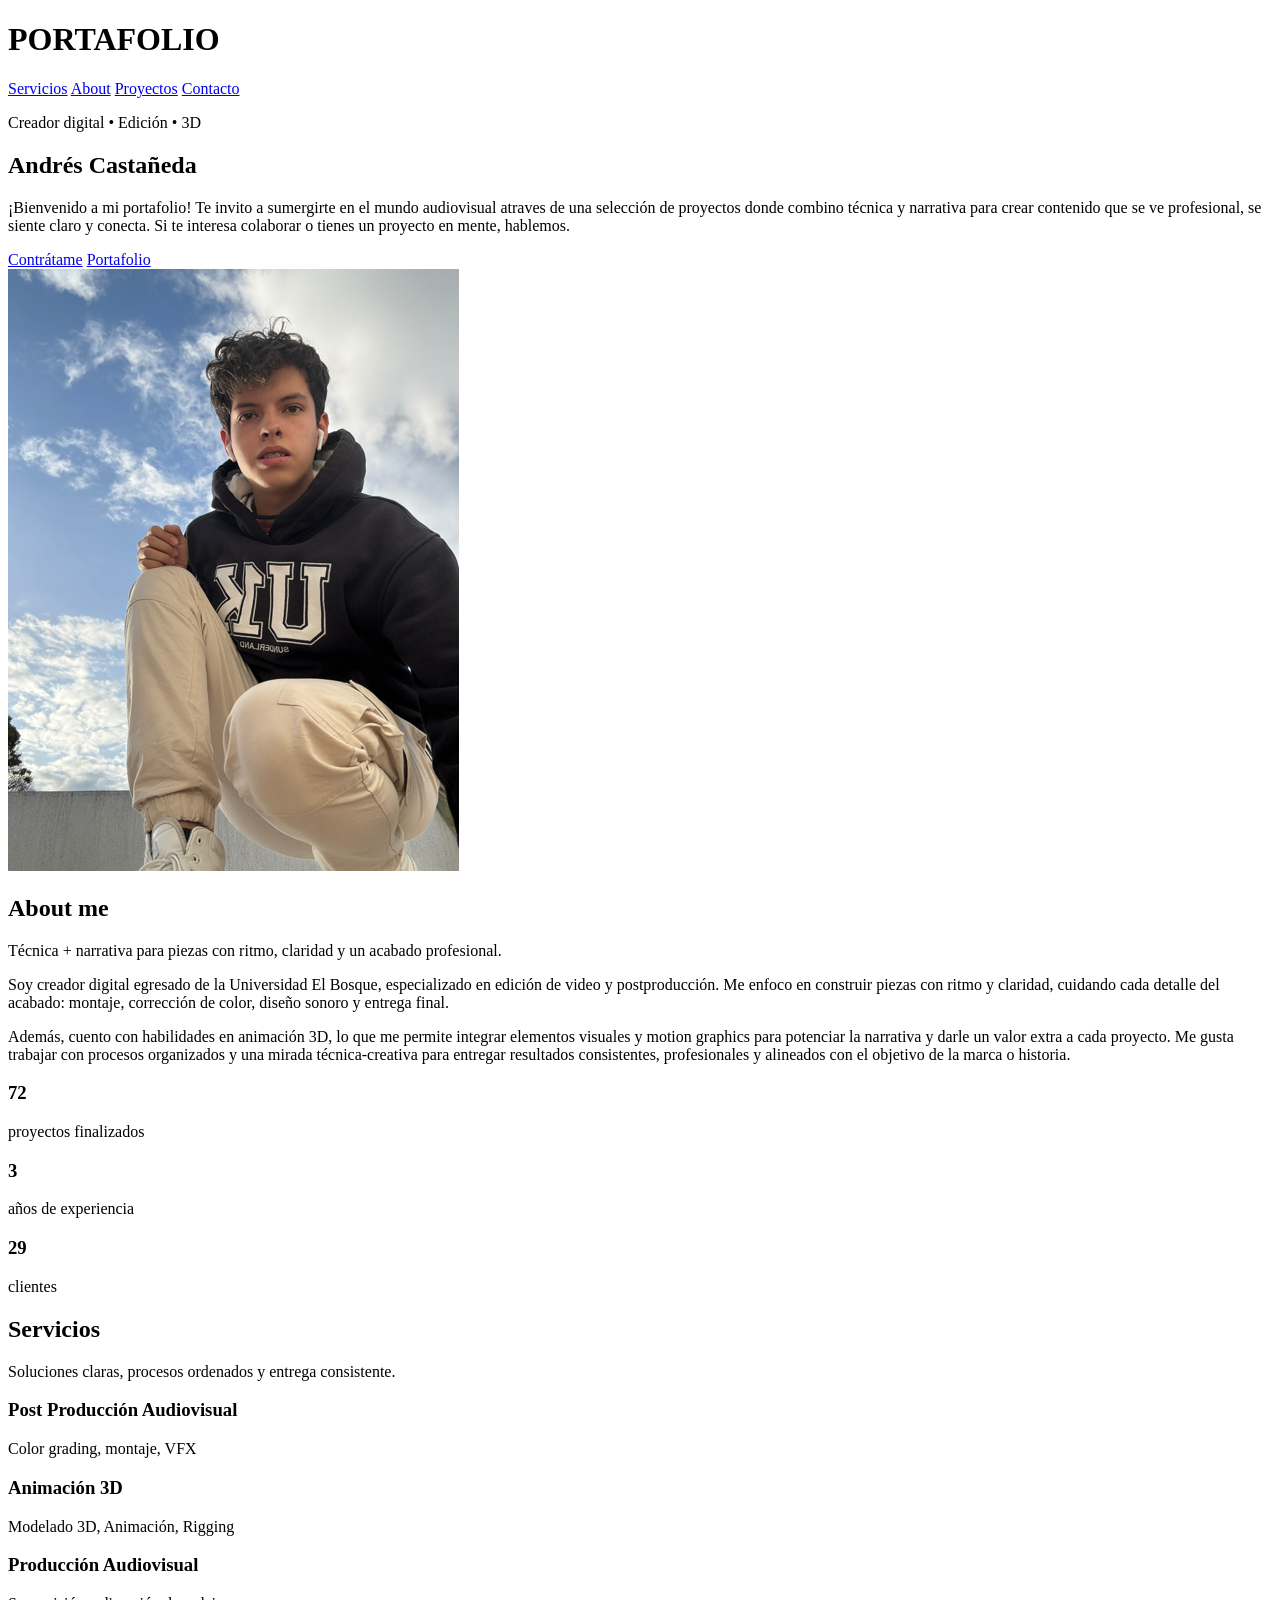
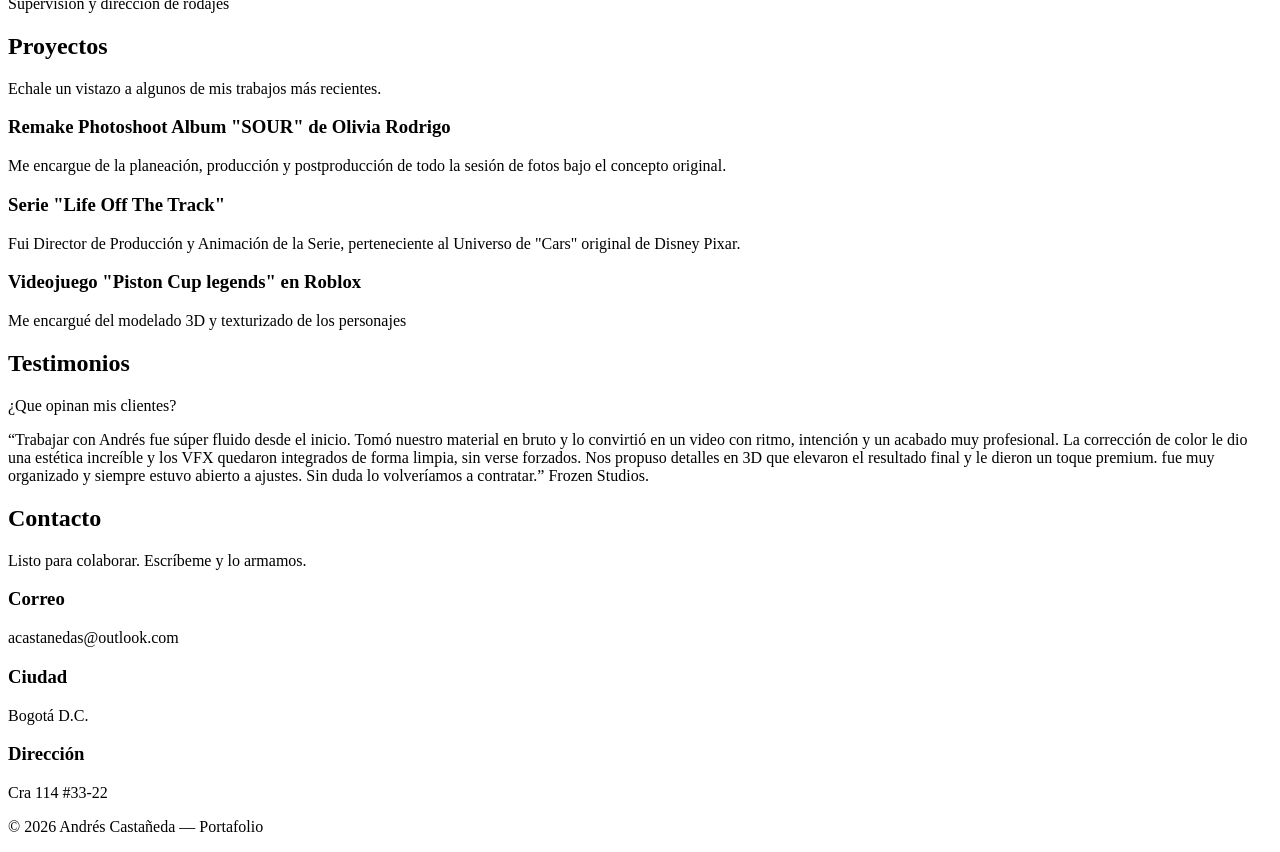
==== index.html @ d25d5e43 "cambie algunas cosas del html cambie algunas cosas del html" ====
<!DOCTYPE html>
<html lang="es">
<head>
  <meta charset="UTF-8" />
  <meta http-equiv="X-UA-Compatible" content="IE=edge" />
  <meta name="viewport" content="width=device-width, initial-scale=1.0" />
  <title>Portafolio - Andrés</title>
  <link rel="stylesheet" href="./Styles/styles.css" />
</head>

<body>

  <header class="header">
    <div class="wrap header__inner">
      <h1 class="logo">PORTAFOLIO</h1>

      <nav class="menu">
        <a href="#servicios">Servicios</a>
        <a href="#about">About</a>
        <a href="#proyectos">Proyectos</a>
        <a href="#contacto" class="menu__cta">Contacto</a>
      </nav>
    </div>
  </header>

  <main>

    <section class="hero">
      <div class="wrap hero__grid">

        <div class="card hero__text">
          <p class="badge">Creador digital • Edición • 3D</p>
          <h2 class="hero__title">Andrés Castañeda</h2>

          <p class="hero__paragraph">
            ¡Bienvenido a mi portafolio! Te invito a sumergirte en el mundo audiovisual atraves de una selección de proyectos donde combino técnica y narrativa
            para crear contenido que se ve profesional, se siente claro y conecta. Si te interesa colaborar o tienes
            un proyecto en mente, hablemos.
          </p>

          <div class="buttons">
            <a class="btn btn--primary" href="#contacto">Contrátame</a>
            <a class="btn btn--ghost" href="#proyectos">Portafolio</a>
          </div>
        </div>

        <div class="card hero__image">
          <img
            src="./multimedia/Captura de pantalla 2026-04-11 182406.png"
            alt="Ilustración de una persona"
          />
        </div>

      </div>
    </section>

    <section id="about" class="section">
      <div class="wrap section__grid">

        <div class="section__title">
          <h2>About me</h2>
          <p class="muted">
            Técnica + narrativa para piezas con ritmo, claridad y un acabado profesional.
          </p>
        </div>

        <div class="card section__content">
          <p>
            Soy creador digital egresado de la Universidad El Bosque, especializado en edición de video y postproducción.
            Me enfoco en construir piezas con ritmo y claridad, cuidando cada detalle del acabado: montaje, corrección de color,
            diseño sonoro y entrega final.
          </p>

          <p>
            Además, cuento con habilidades en animación 3D, lo que me permite integrar elementos visuales y motion graphics
            para potenciar la narrativa y darle un valor extra a cada proyecto. Me gusta trabajar con procesos organizados y
            una mirada técnica-creativa para entregar resultados consistentes, profesionales y alineados con el objetivo de la marca o historia.
          </p>
        </div>

      </div>
    </section>

    <section class="section section--compact">
      <div class="wrap stats">
        <div class="stat card">
          <h3>72</h3>
          <p class="muted">proyectos finalizados</p>
        </div>

        <div class="stat card">
          <h3>3</h3>
          <p class="muted">años de experiencia</p>
        </div>

        <div class="stat card">
          <h3>29</h3>
          <p class="muted">clientes</p>
        </div>
      </div>
    </section>

    <section id="servicios" class="section">
      <div class="wrap">
        <div class="section__head">
          <h2>Servicios</h2>
          <p class="muted">Soluciones claras, procesos ordenados y entrega consistente.</p>
        </div>

        <div class="grid-3">
          <article class="card service">
            <h3>Post Producción Audiovisual</h3>
            <p class="muted">Color grading, montaje, VFX</p>
          </article>

          <article class="card service">
            <h3>Animación 3D</h3>
            <p class="muted">Modelado 3D, Animación, Rigging</p>
          </article>

          <article class="card service">
            <h3>Producción Audiovisual</h3>
            <p class="muted">Supervisión y dirección de rodajes</p>
          </article>
        </div>
      </div>
    </section>

    <section id="proyectos" class="section">
      <div class="wrap">
        <div class="section__head">
          <h2>Proyectos</h2>
          <p class="muted">Echale un vistazo a algunos de mis trabajos más recientes.</p>
        </div>

        <div class="grid-3">
          <div class="card project">
            <div class="project__thumb"></div>
            <h3>Remake Photoshoot Album "SOUR" de Olivia Rodrigo</h3>
            <p class="muted">Me encargue de la planeación, producción y postproducción de todo la sesión de fotos bajo el concepto original.</p>
          </div>

          <div class="card project">
            <div class="project__thumb"></div>
            <h3>Serie "Life Off The Track"</h3>
            <p class="muted">Fui Director de Producción y Animación de la Serie, perteneciente al Universo de "Cars" original de Disney Pixar.


            </p>
          </div>

          <div class="card project">
            <div class="project__thumb"></div>
            <h3>Videojuego "Piston Cup legends" en Roblox</h3>
            <p class="muted">Me encargué del modelado 3D y texturizado de los personajes</p>
          </div>
        </div>
      </div>
    </section>

    <section class="section">
      <div class="wrap">
        <div class="section__head">
          <h2>Testimonios</h2>
          <p class="muted">¿Que opinan mis clientes?</p>
        </div>

        <div class="card testimonial">
          <p class="quote">
            “Trabajar con Andrés fue súper fluido desde el inicio. Tomó nuestro material en bruto y lo convirtió en un video con ritmo,
            intención y un acabado muy profesional. La corrección de color le dio una estética increíble y los VFX quedaron integrados de forma limpia,
            sin verse forzados. Nos propuso detalles en 3D que elevaron el resultado final y le dieron un toque premium.
            fue muy organizado y siempre estuvo abierto a ajustes. Sin duda lo volveríamos a contratar.”  Frozen Studios.
          </p>
        </div>
      </div>
    </section>

    <section id="contacto" class="section section--footer">
      <div class="wrap">
        <div class="section__head">
          <h2>Contacto</h2>
          <p class="muted">Listo para colaborar. Escríbeme y lo armamos.</p>
        </div>

        <div class="grid-3">
          <div class="card contact">
            <h3>Correo</h3>
            <p class="muted">acastanedas@outlook.com</p>
          </div>

          <div class="card contact">
            <h3>Ciudad</h3>
            <p class="muted">Bogotá D.C.</p>
          </div>

          <div class="card contact">
            <h3>Dirección</h3>
            <p class="muted">Cra 114 #33-22</p>
          </div>
        </div>

        <footer class="footer">
          <p class="muted">© 2026 Andrés Castañeda — Portafolio</p>
        </footer>
      </div>
    </section>

  </main>

</body>
</html>
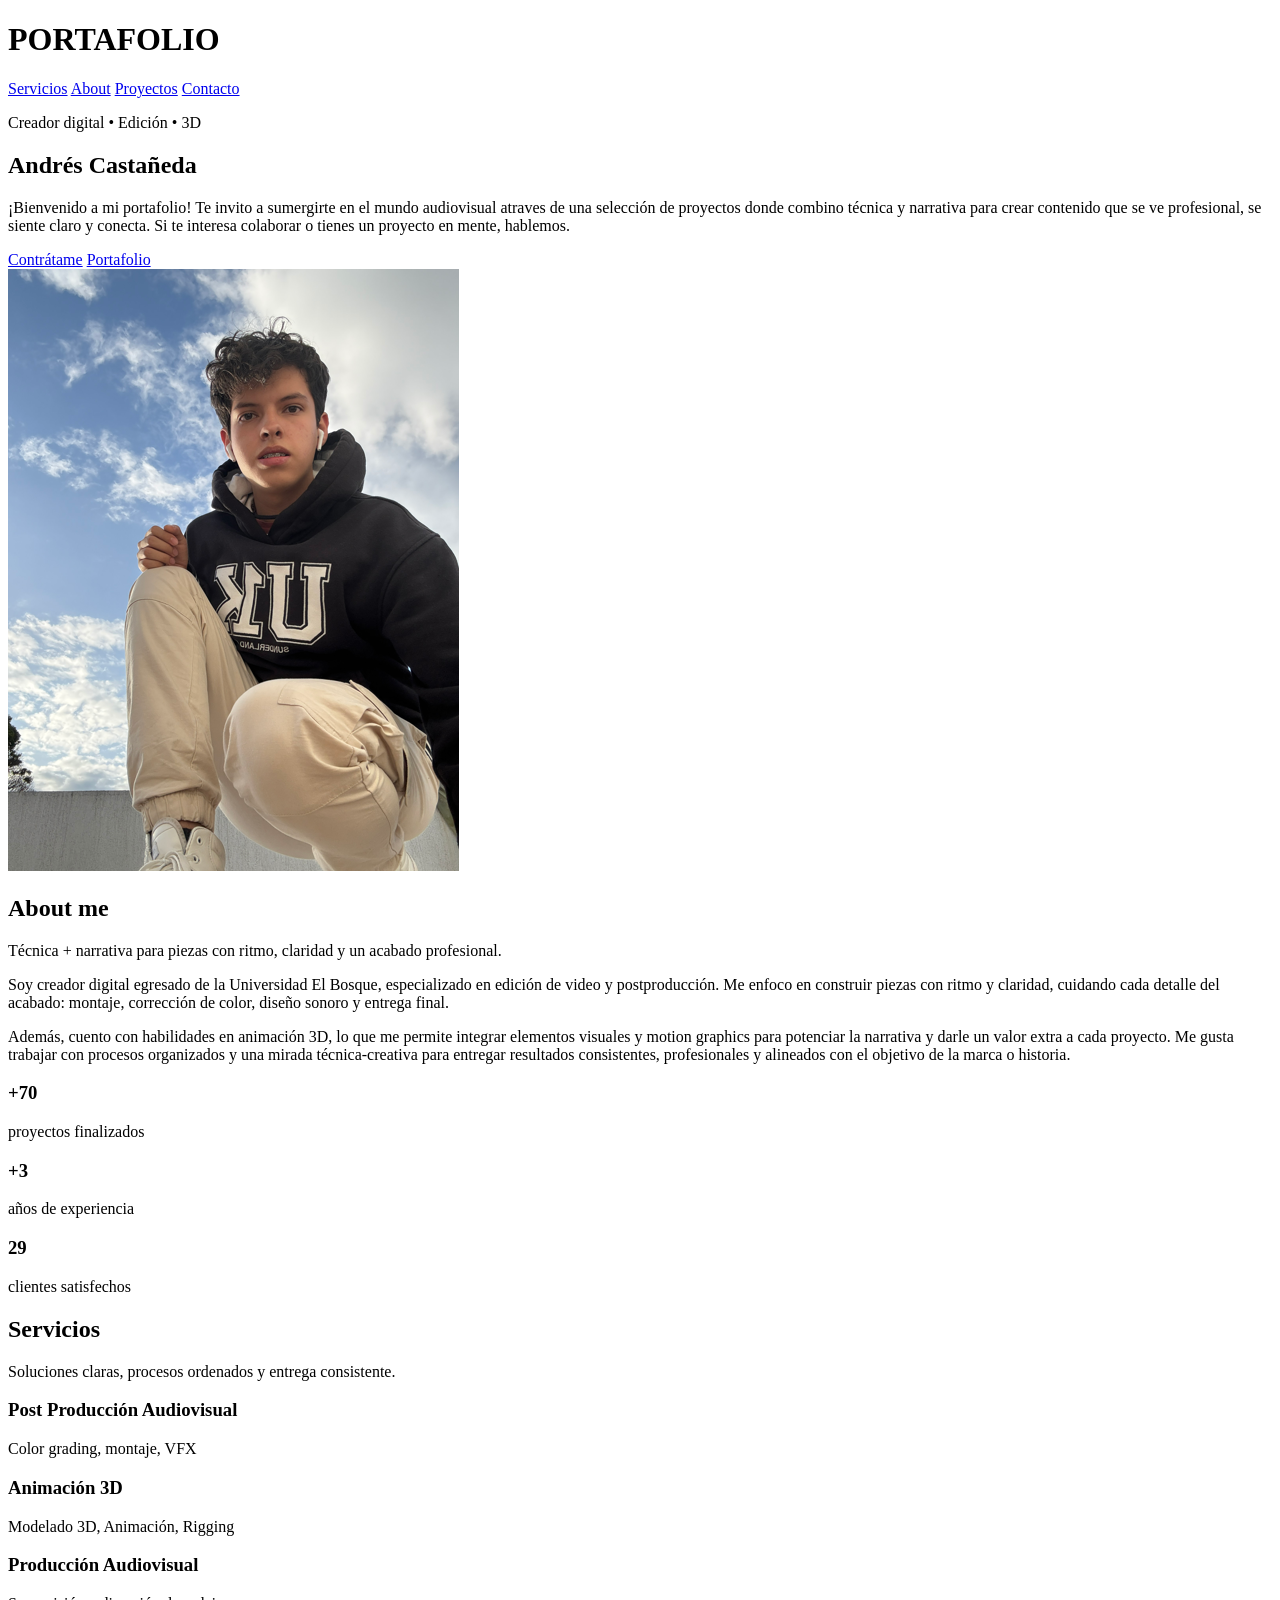
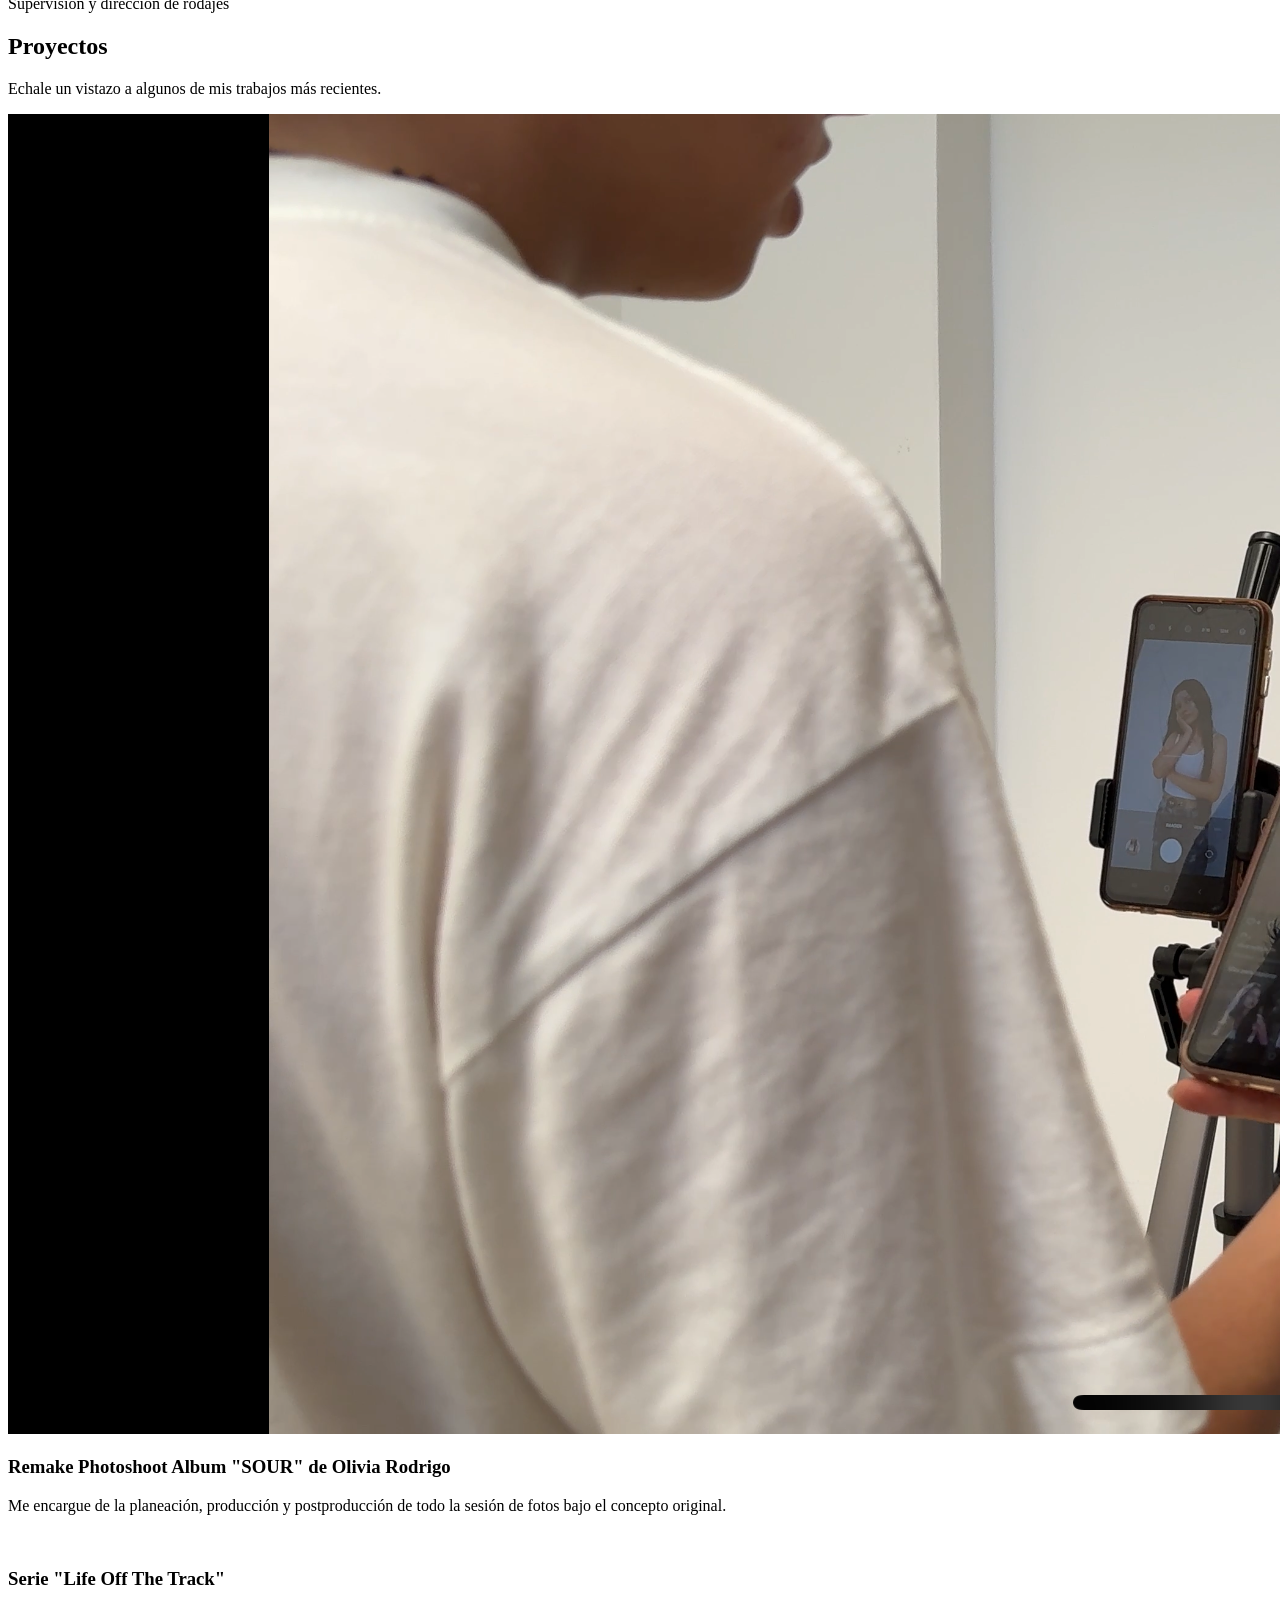
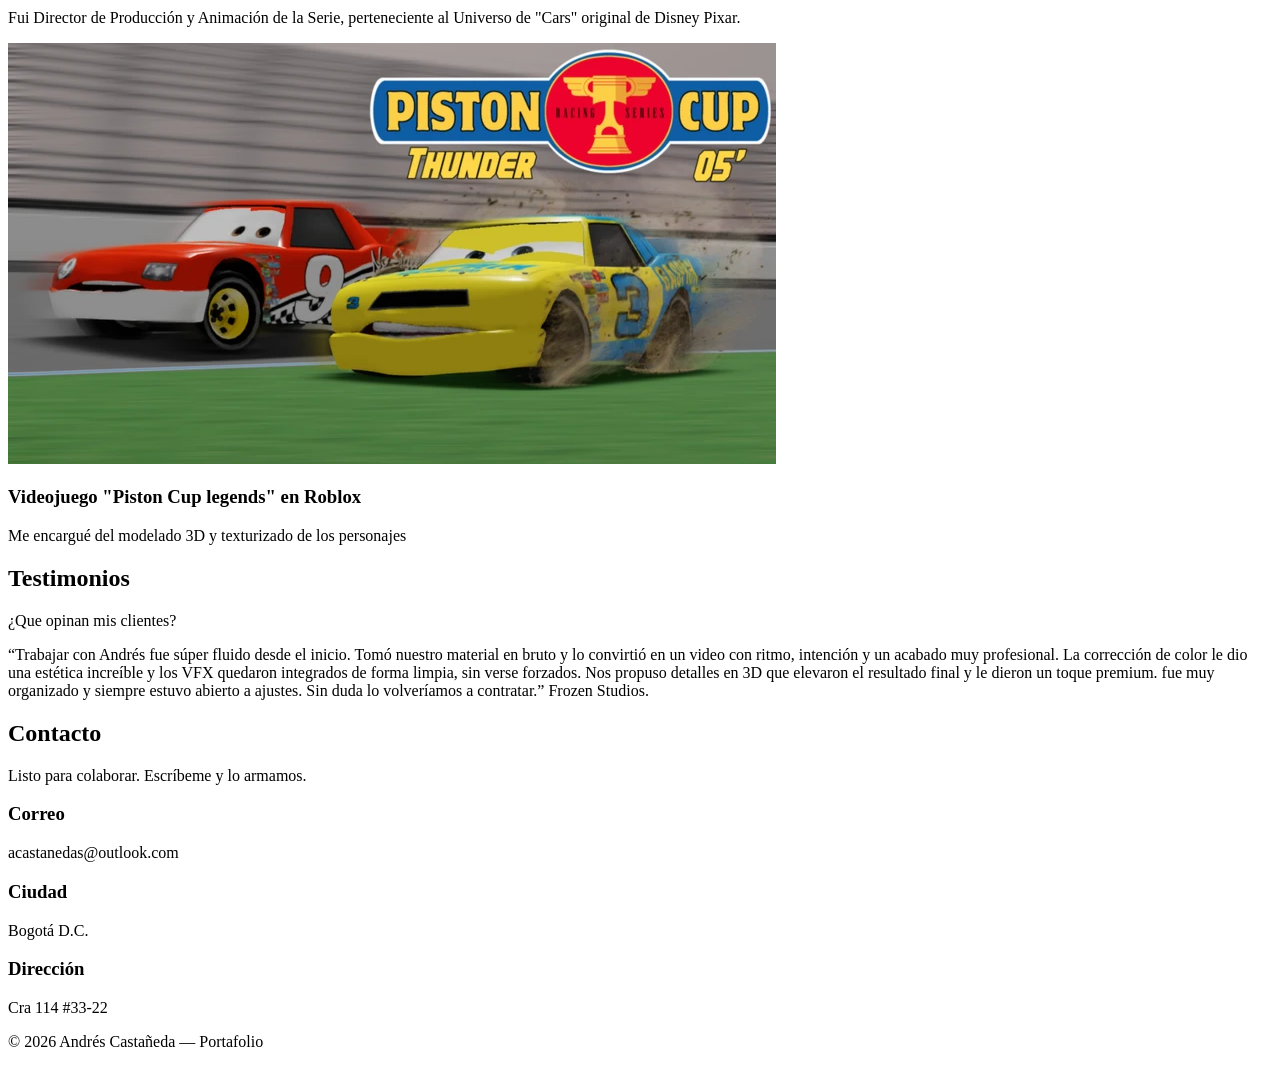
==== commit 3c9652e1: "cambios en el html modifique textos, coloque imagenes de portada en las tarjetas de proyectos" ====
--- a/index.html
+++ b/index.html
@@ -84,18 +84,18 @@
     <section class="section section--compact">
       <div class="wrap stats">
         <div class="stat card">
-          <h3>72</h3>
+          <h3>+70</h3>
           <p class="muted">proyectos finalizados</p>
         </div>
 
         <div class="stat card">
-          <h3>3</h3>
+          <h3>+3</h3>
           <p class="muted">años de experiencia</p>
         </div>
 
         <div class="stat card">
           <h3>29</h3>
-          <p class="muted">clientes</p>
+          <p class="muted">clientes satisfechos</p>
         </div>
       </div>
     </section>
@@ -135,13 +135,13 @@
 
         <div class="grid-3">
           <div class="card project">
-            <div class="project__thumb"></div>
+            <div class="project__thumb"><img src="./multimedia/IMG_6636.PNG"></div>
             <h3>Remake Photoshoot Album "SOUR" de Olivia Rodrigo</h3>
             <p class="muted">Me encargue de la planeación, producción y postproducción de todo la sesión de fotos bajo el concepto original.</p>
           </div>
 
           <div class="card project">
-            <div class="project__thumb"></div>
+            <div class="project__thumb"><img src="imagen render" alt=""></div>
             <h3>Serie "Life Off The Track"</h3>
             <p class="muted">Fui Director de Producción y Animación de la Serie, perteneciente al Universo de "Cars" original de Disney Pixar.
 
@@ -150,7 +150,7 @@
           </div>
 
           <div class="card project">
-            <div class="project__thumb"></div>
+            <div class="project__thumb"><img src="./multimedia/noFilter.webp" alt=""></div>
             <h3>Videojuego "Piston Cup legends" en Roblox</h3>
             <p class="muted">Me encargué del modelado 3D y texturizado de los personajes</p>
           </div>
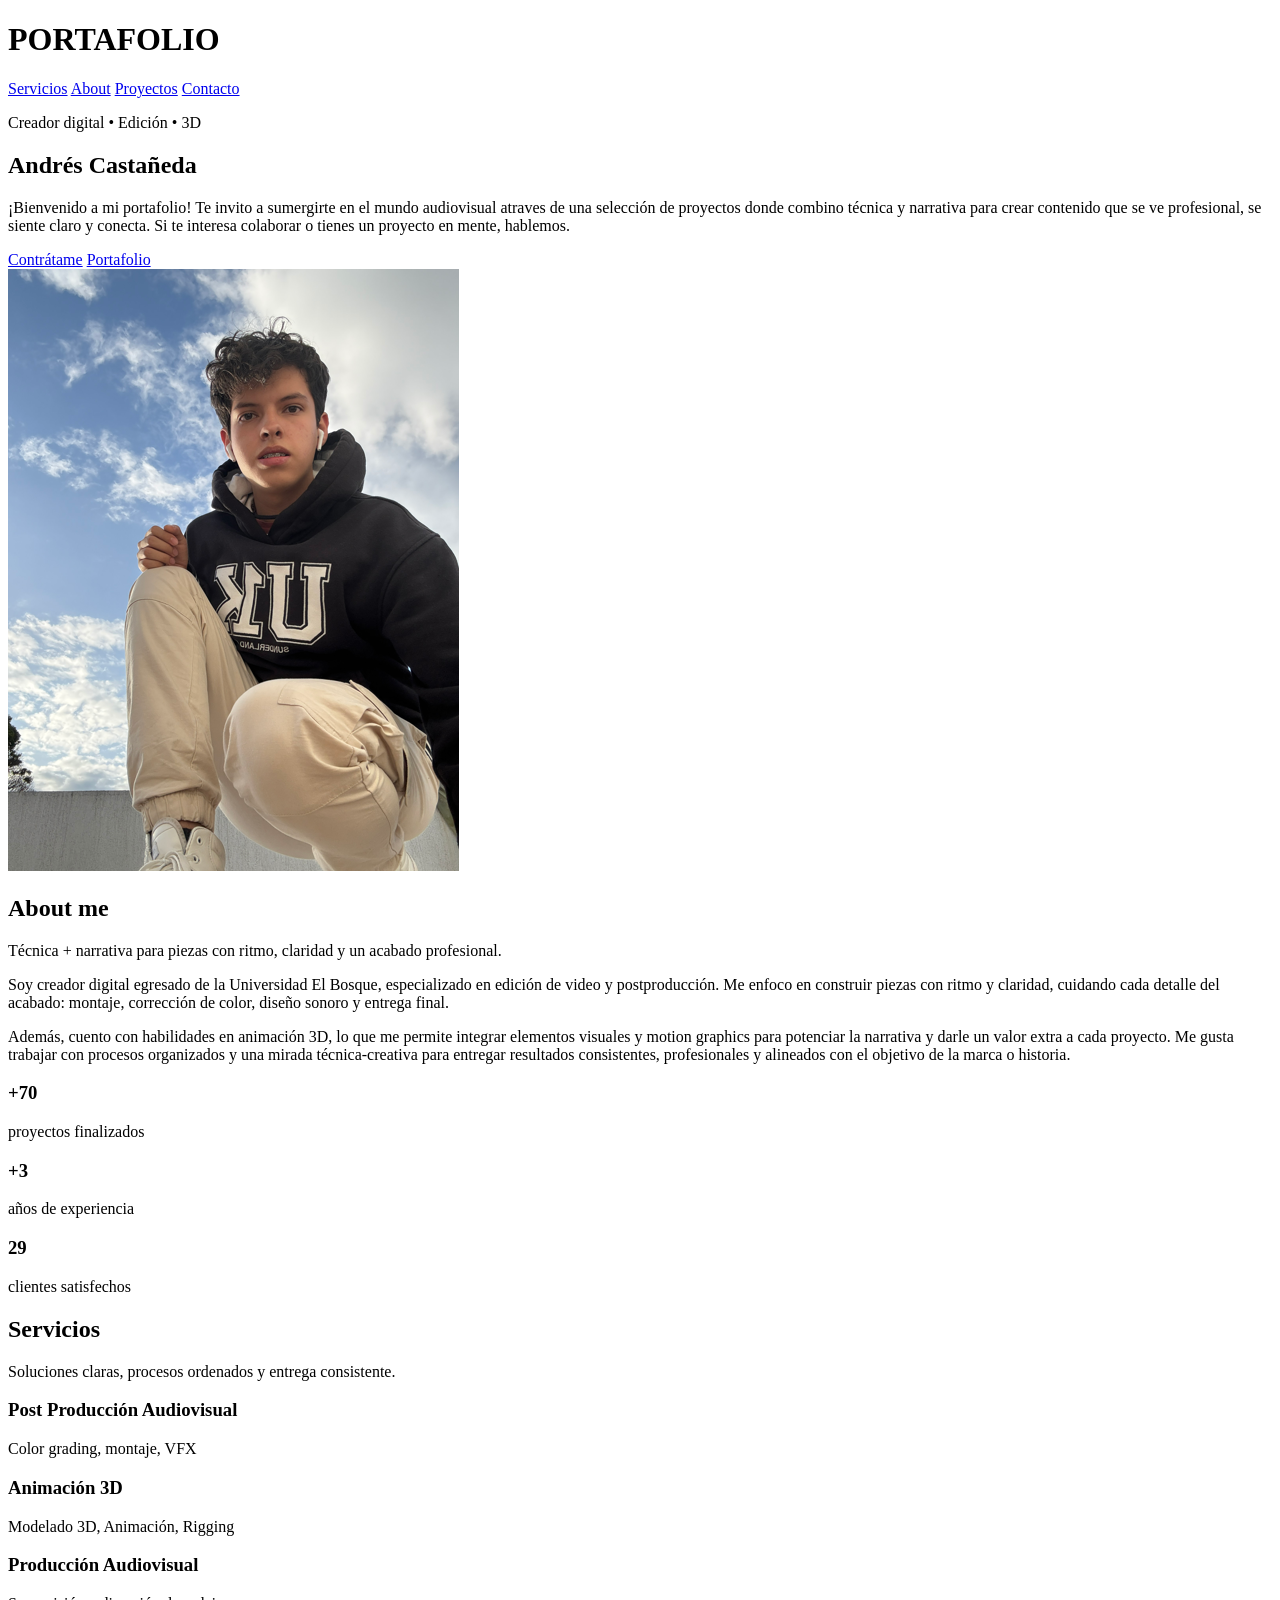
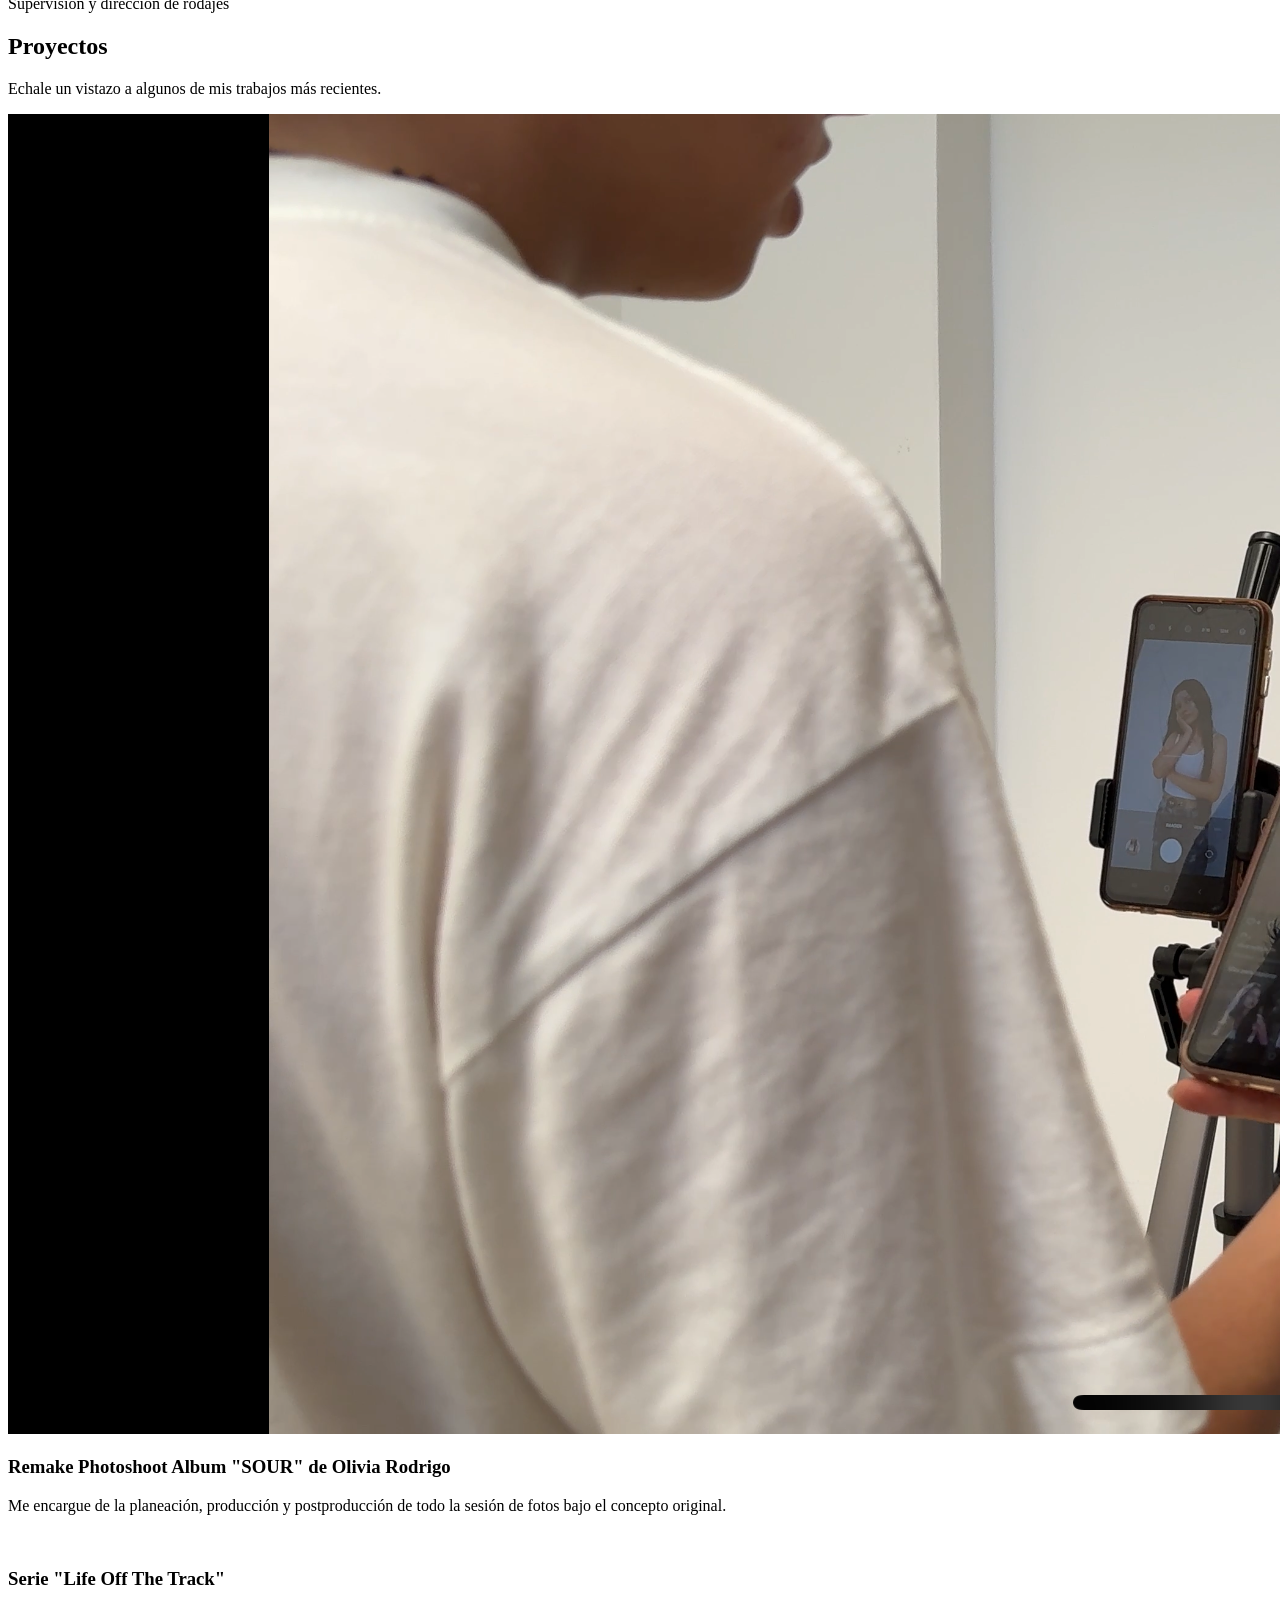
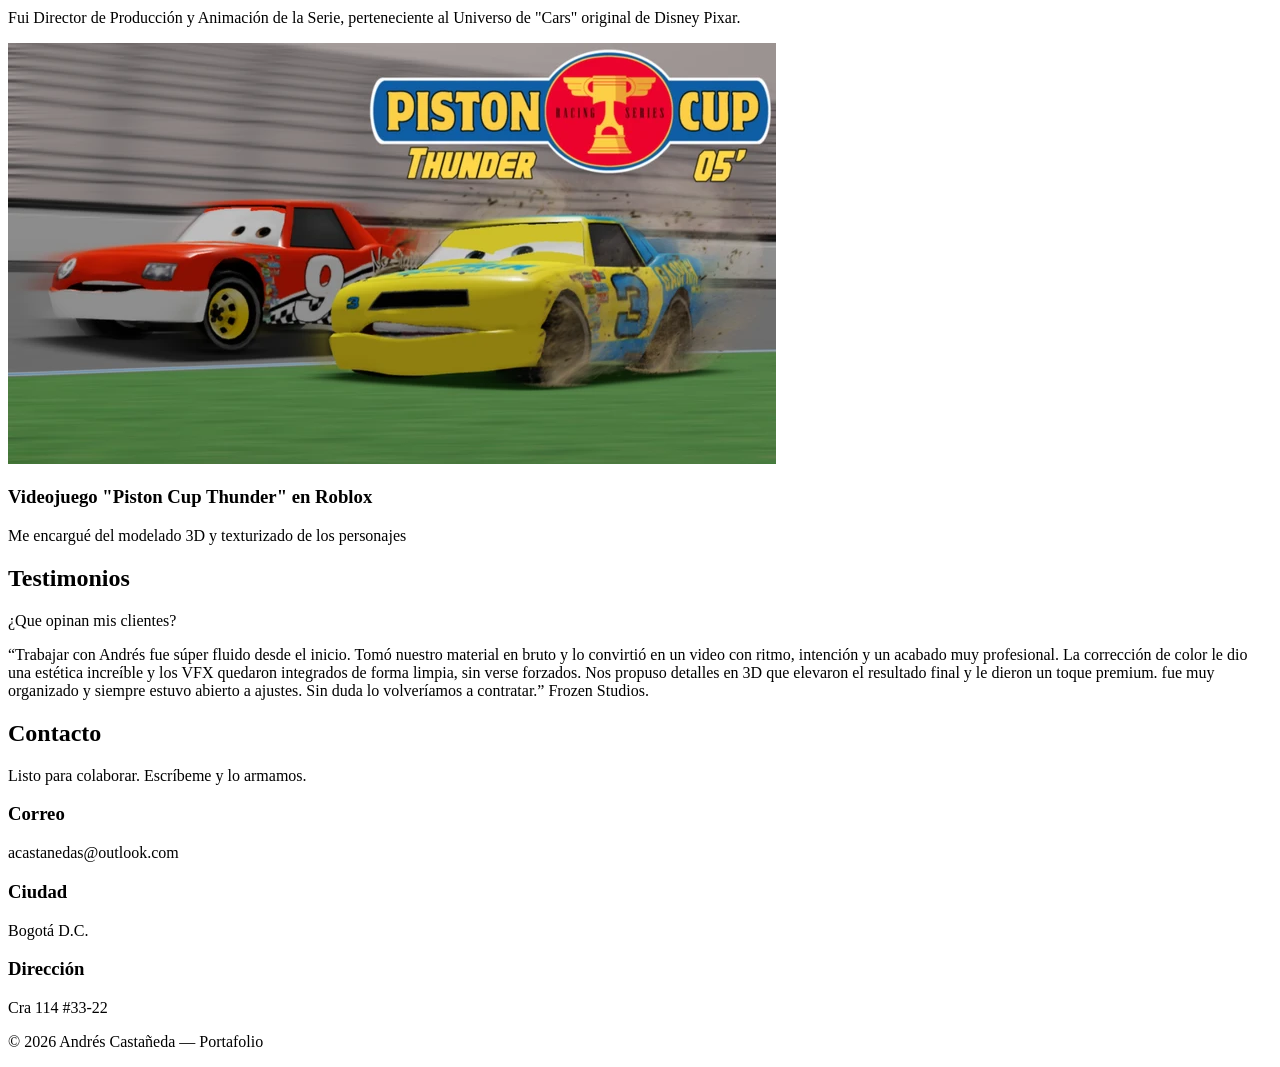
==== commit 5c73741c: "Modificacion de imagen y textos modifique algunos textos, añadí una imagen" ====
--- a/index.html
+++ b/index.html
@@ -141,7 +141,7 @@
           </div>
 
           <div class="card project">
-            <div class="project__thumb"><img src="imagen render" alt=""></div>
+            <div class="project__thumb"><img src="./multimedia/render piston cup trucks.png" alt=""></div>
             <h3>Serie "Life Off The Track"</h3>
             <p class="muted">Fui Director de Producción y Animación de la Serie, perteneciente al Universo de "Cars" original de Disney Pixar.
 
@@ -151,7 +151,7 @@
 
           <div class="card project">
             <div class="project__thumb"><img src="./multimedia/noFilter.webp" alt=""></div>
-            <h3>Videojuego "Piston Cup legends" en Roblox</h3>
+            <h3>Videojuego "Piston Cup Thunder" en Roblox</h3>
             <p class="muted">Me encargué del modelado 3D y texturizado de los personajes</p>
           </div>
         </div>
@@ -182,6 +182,7 @@
           <h2>Contacto</h2>
           <p class="muted">Listo para colaborar. Escríbeme y lo armamos.</p>
         </div>
+        
 
         <div class="grid-3">
           <div class="card contact">
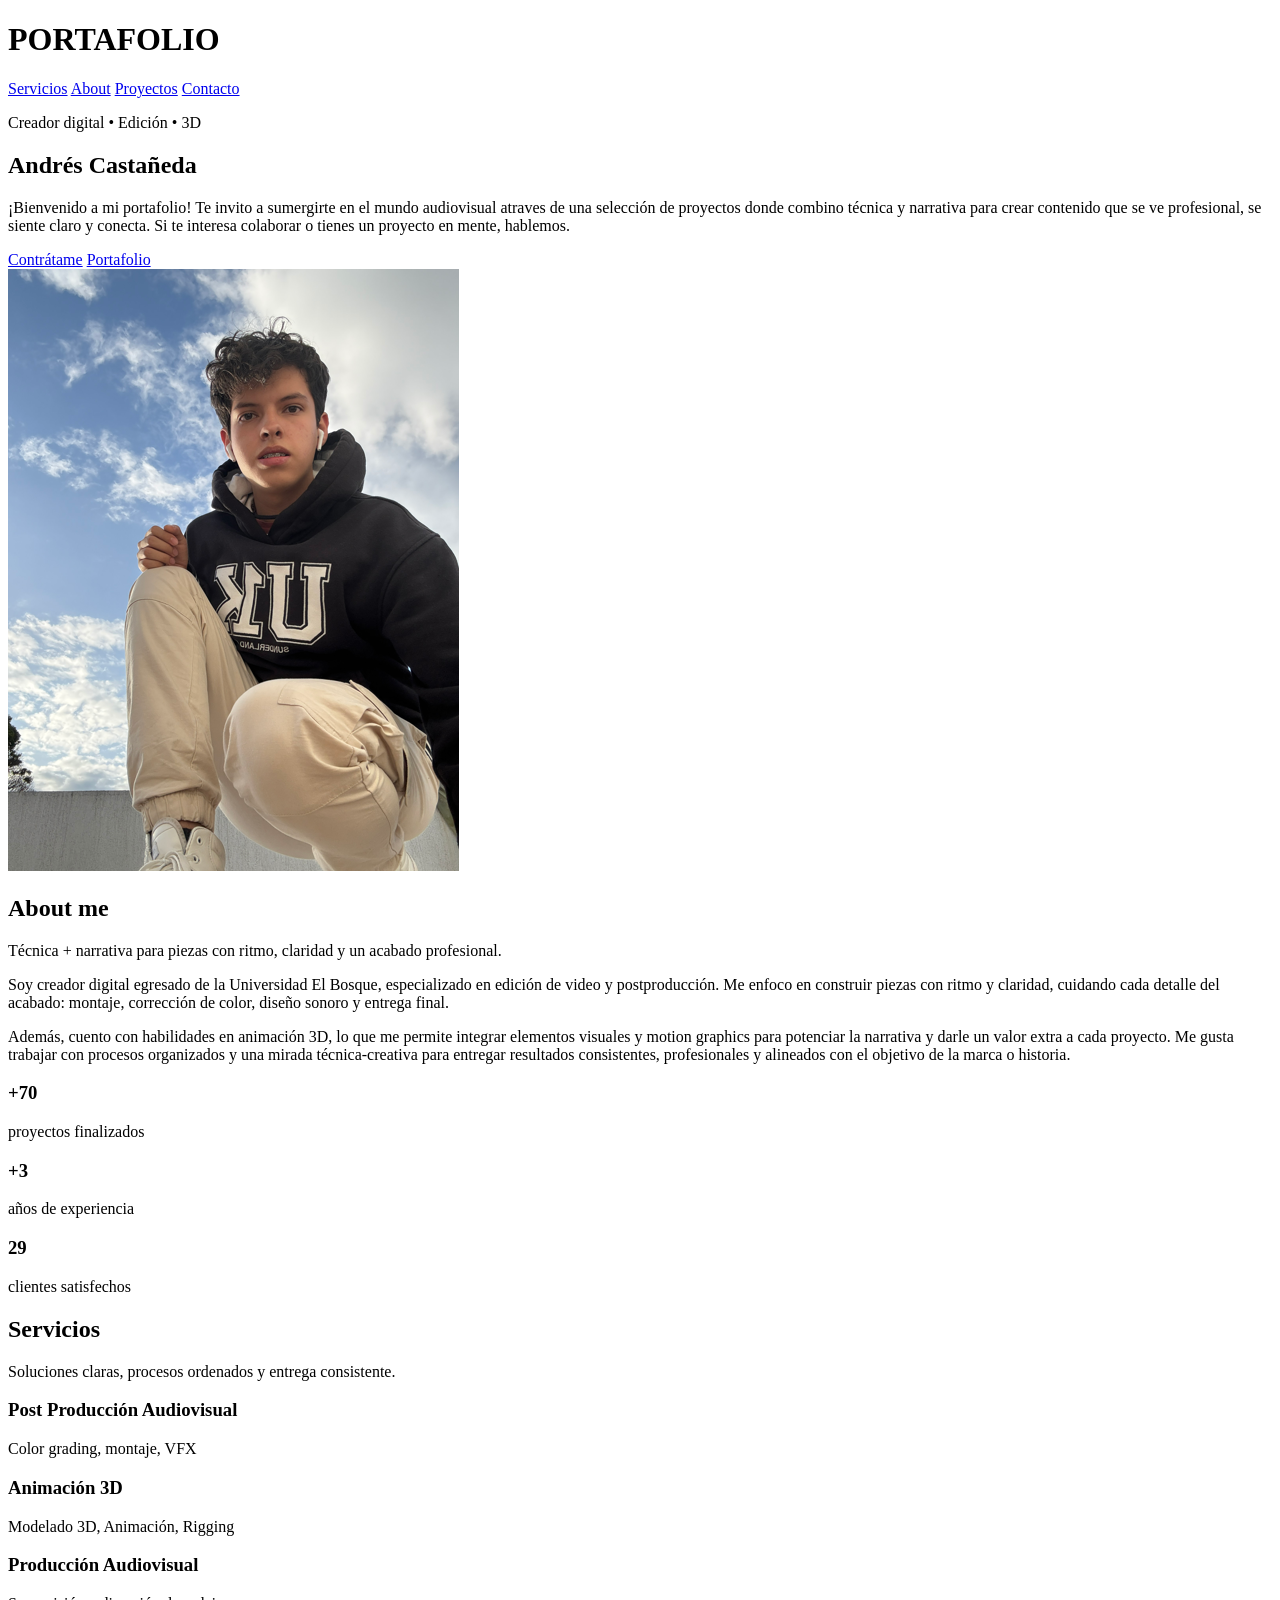
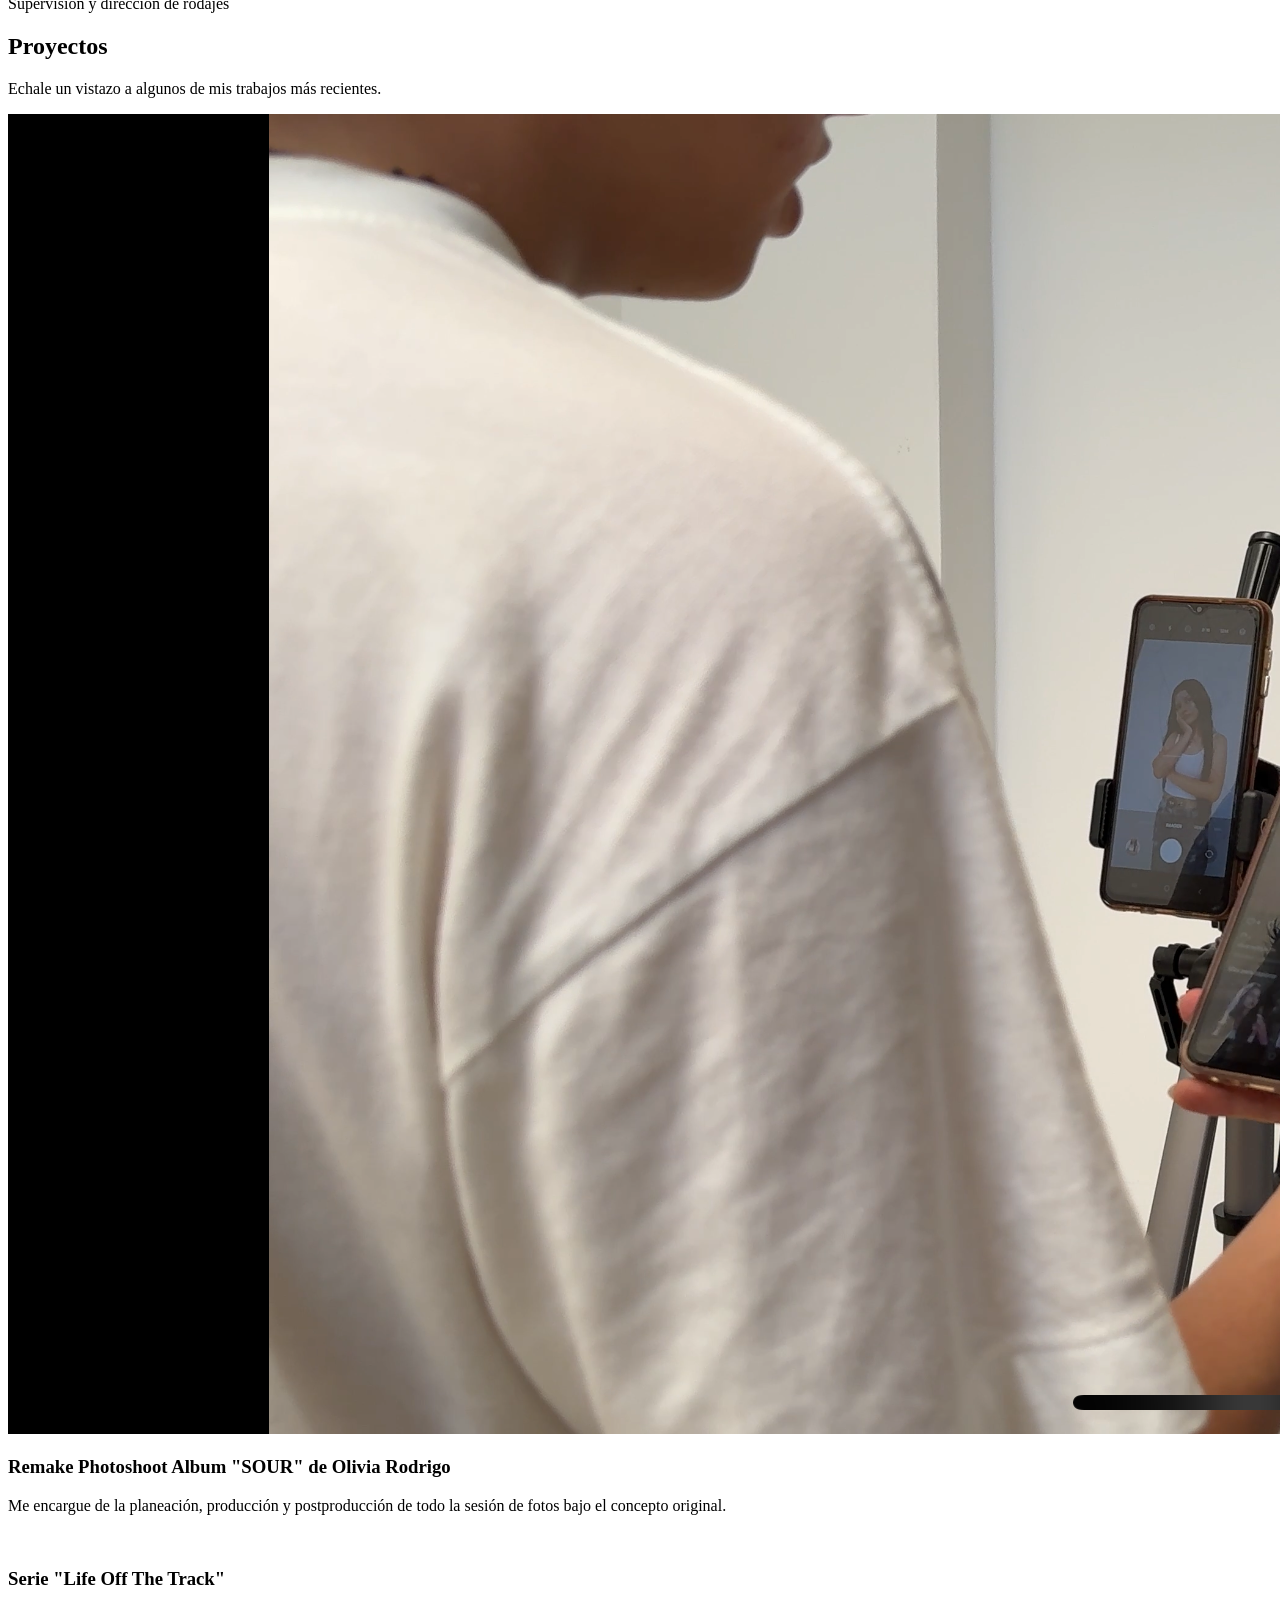
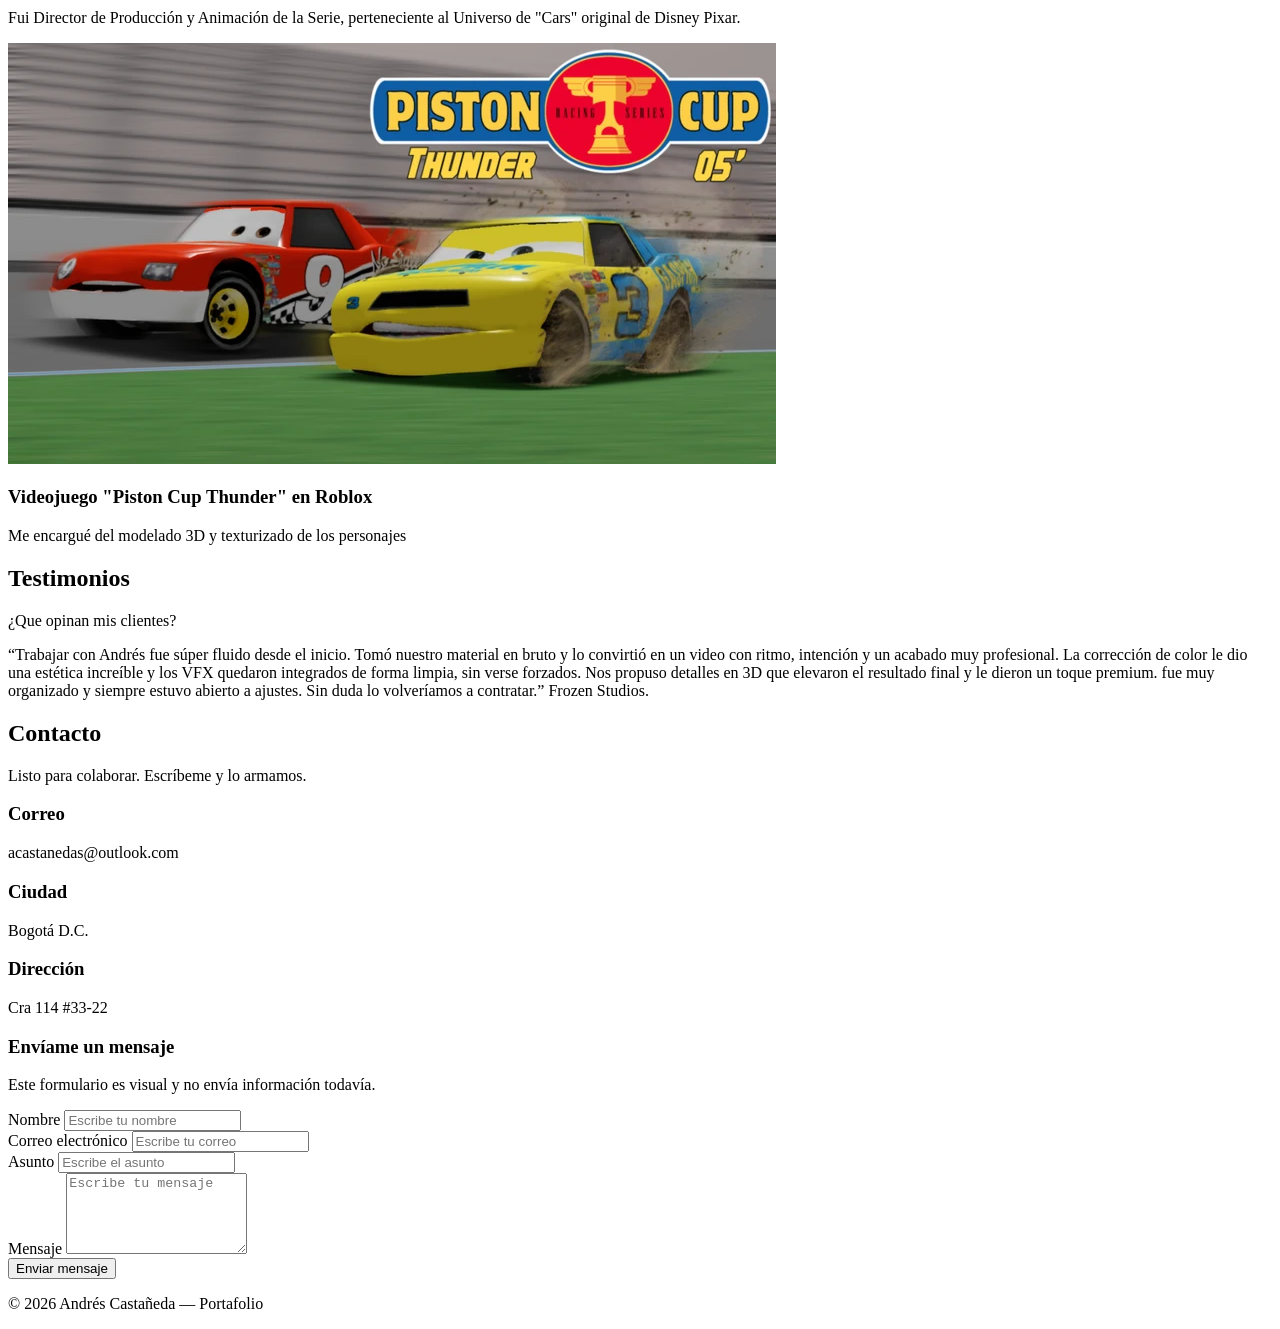
==== commit 0c8a95eb: "Modifiqué la sección de contactos añadí el formulario de contacto en el html junto a su css" ====
--- a/index.html
+++ b/index.html
@@ -177,35 +177,63 @@
     </section>
 
     <section id="contacto" class="section section--footer">
-      <div class="wrap">
-        <div class="section__head">
-          <h2>Contacto</h2>
-          <p class="muted">Listo para colaborar. Escríbeme y lo armamos.</p>
-        </div>
-        
-
-        <div class="grid-3">
-          <div class="card contact">
-            <h3>Correo</h3>
-            <p class="muted">acastanedas@outlook.com</p>
-          </div>
-
-          <div class="card contact">
-            <h3>Ciudad</h3>
-            <p class="muted">Bogotá D.C.</p>
-          </div>
-
-          <div class="card contact">
-            <h3>Dirección</h3>
-            <p class="muted">Cra 114 #33-22</p>
-          </div>
-        </div>
-
-        <footer class="footer">
-          <p class="muted">© 2026 Andrés Castañeda — Portafolio</p>
-        </footer>
-      </div>
-    </section>
+  <div class="wrap">
+    <div class="section__head">
+      <h2>Contacto</h2>
+      <p class="muted">Listo para colaborar. Escríbeme y lo armamos.</p>
+    </div>
+
+    <div class="grid-3">
+      <div class="card contact">
+        <h3>Correo</h3>
+        <p class="muted">acastanedas@outlook.com</p>
+      </div>
+
+      <div class="card contact">
+        <h3>Ciudad</h3>
+        <p class="muted">Bogotá D.C.</p>
+      </div>
+
+      <div class="card contact">
+        <h3>Dirección</h3>
+        <p class="muted">Cra 114 #33-22</p>
+      </div>
+    </div>
+
+    <div class="contacto__formulario card">
+      <h3>Envíame un mensaje</h3>
+      <p class="muted">Este formulario es visual y no envía información todavía.</p>
+
+      <form class="formulario-contacto">
+        <div class="formulario__grupo">
+          <label for="nombre">Nombre</label>
+          <input type="text" id="nombre" name="nombre" placeholder="Escribe tu nombre">
+        </div>
+
+        <div class="formulario__grupo">
+          <label for="email">Correo electrónico</label>
+          <input type="email" id="email" name="email" placeholder="Escribe tu correo">
+        </div>
+
+        <div class="formulario__grupo">
+          <label for="asunto">Asunto</label>
+          <input type="text" id="asunto" name="asunto" placeholder="Escribe el asunto">
+        </div>
+
+        <div class="formulario__grupo">
+          <label for="mensaje">Mensaje</label>
+          <textarea id="mensaje" name="mensaje" rows="5" placeholder="Escribe tu mensaje"></textarea>
+        </div>
+
+        <button type="button" class="btn btn--primary">Enviar mensaje</button>
+      </form>
+    </div>
+
+    <footer class="footer">
+      <p class="muted">© 2026 Andrés Castañeda — Portafolio</p>
+    </footer>
+  </div>
+</section>
 
   </main>
 
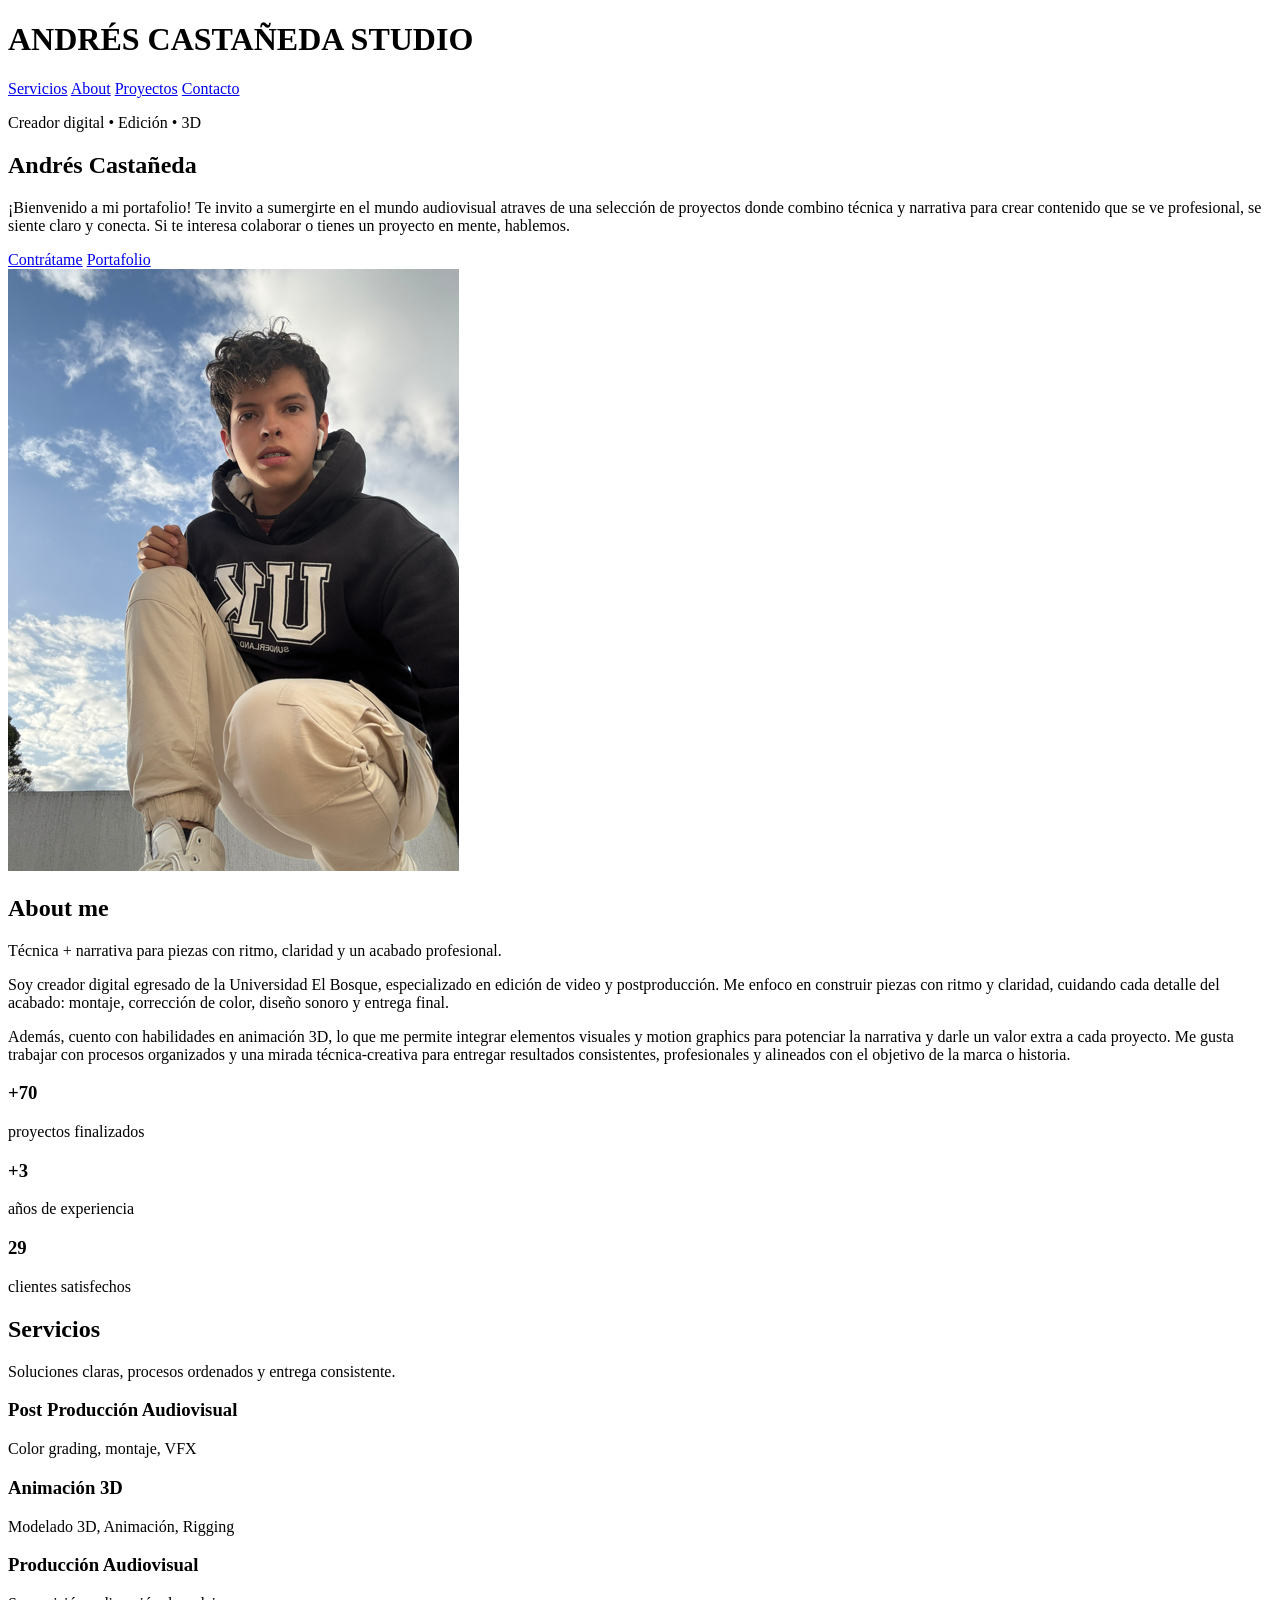
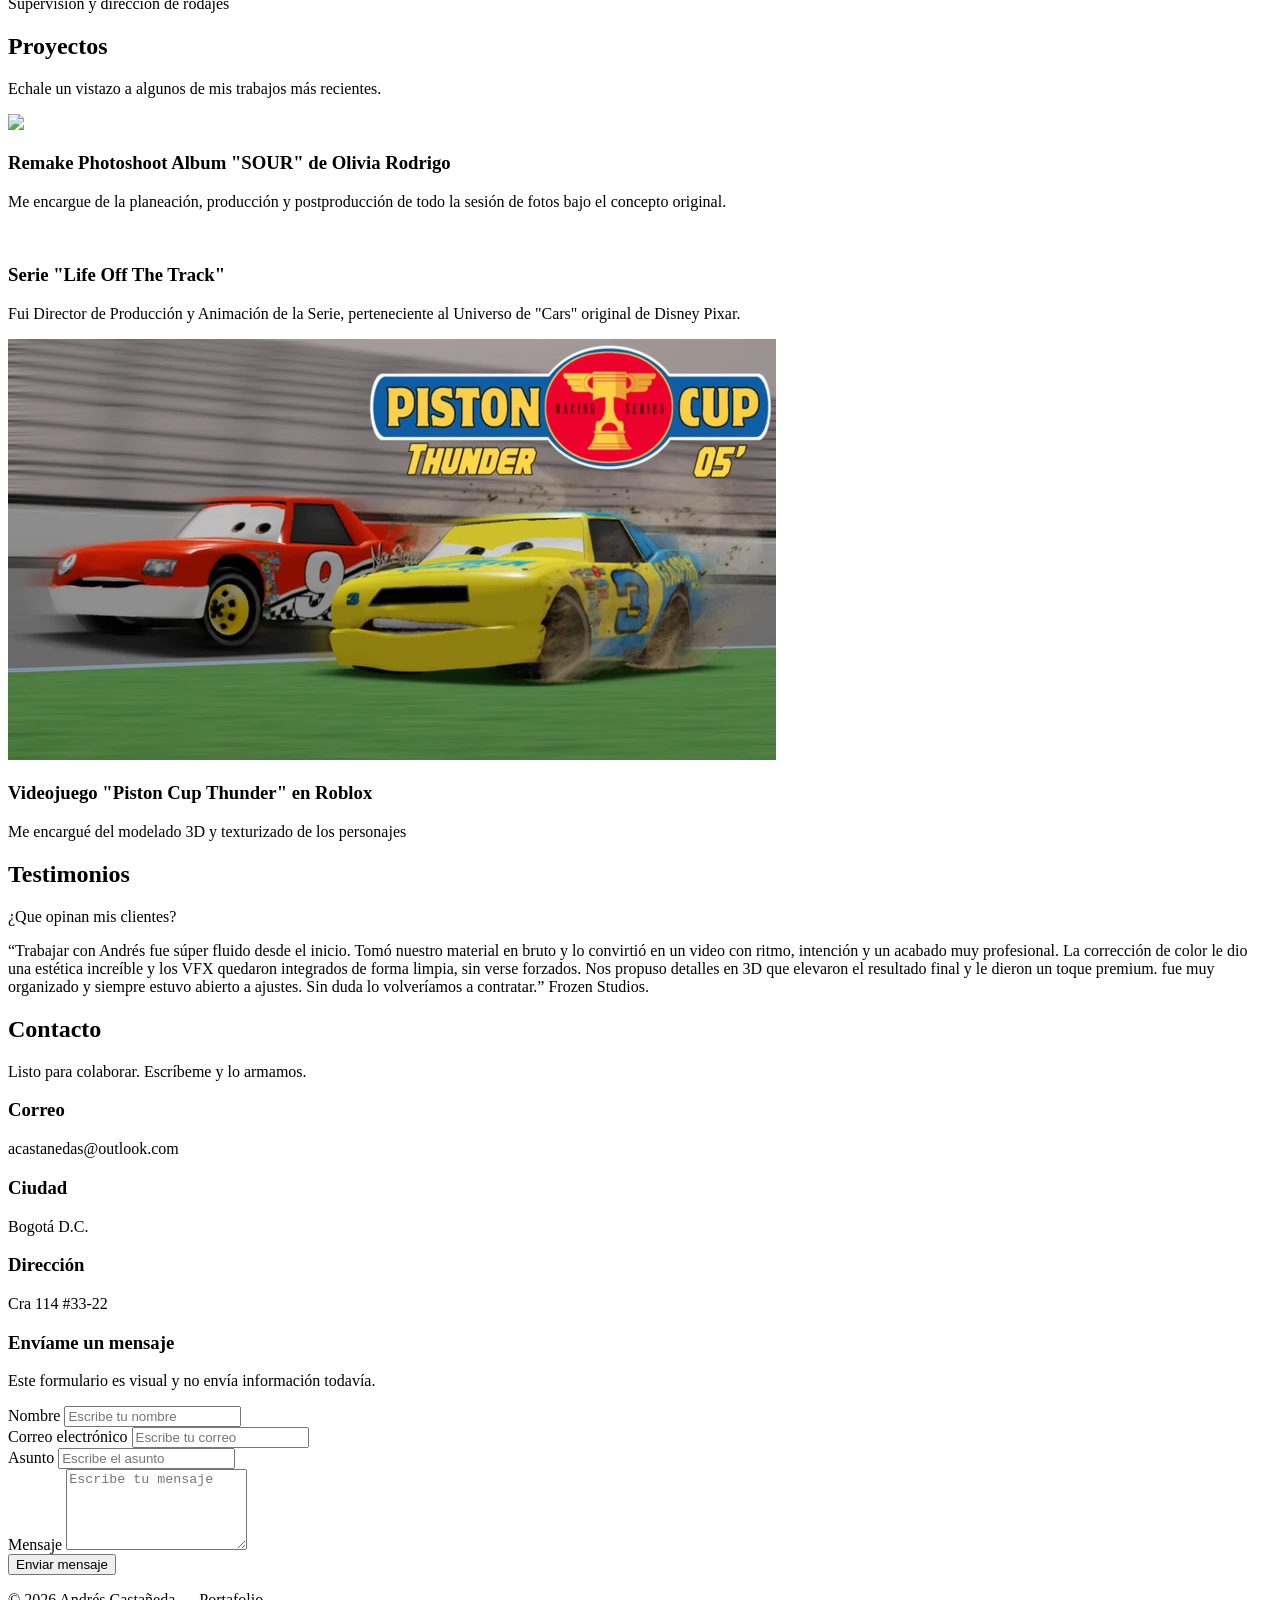
==== commit 191942f5: "Cambio de texto (a modo de logo) cambié el texto del logo" ====
--- a/index.html
+++ b/index.html
@@ -12,7 +12,7 @@
 
   <header class="header">
     <div class="wrap header__inner">
-      <h1 class="logo">PORTAFOLIO</h1>
+      <h1 class="logo">ANDRÉS CASTAÑEDA STUDIO</h1>
 
       <nav class="menu">
         <a href="#servicios">Servicios</a>
@@ -135,7 +135,7 @@
 
         <div class="grid-3">
           <div class="card project">
-            <div class="project__thumb"><img src="./multimedia/IMG_6636.PNG"></div>
+            <div class="project__thumb"><img src="./multimedia/comparacion.png"></div>
             <h3>Remake Photoshoot Album "SOUR" de Olivia Rodrigo</h3>
             <p class="muted">Me encargue de la planeación, producción y postproducción de todo la sesión de fotos bajo el concepto original.</p>
           </div>
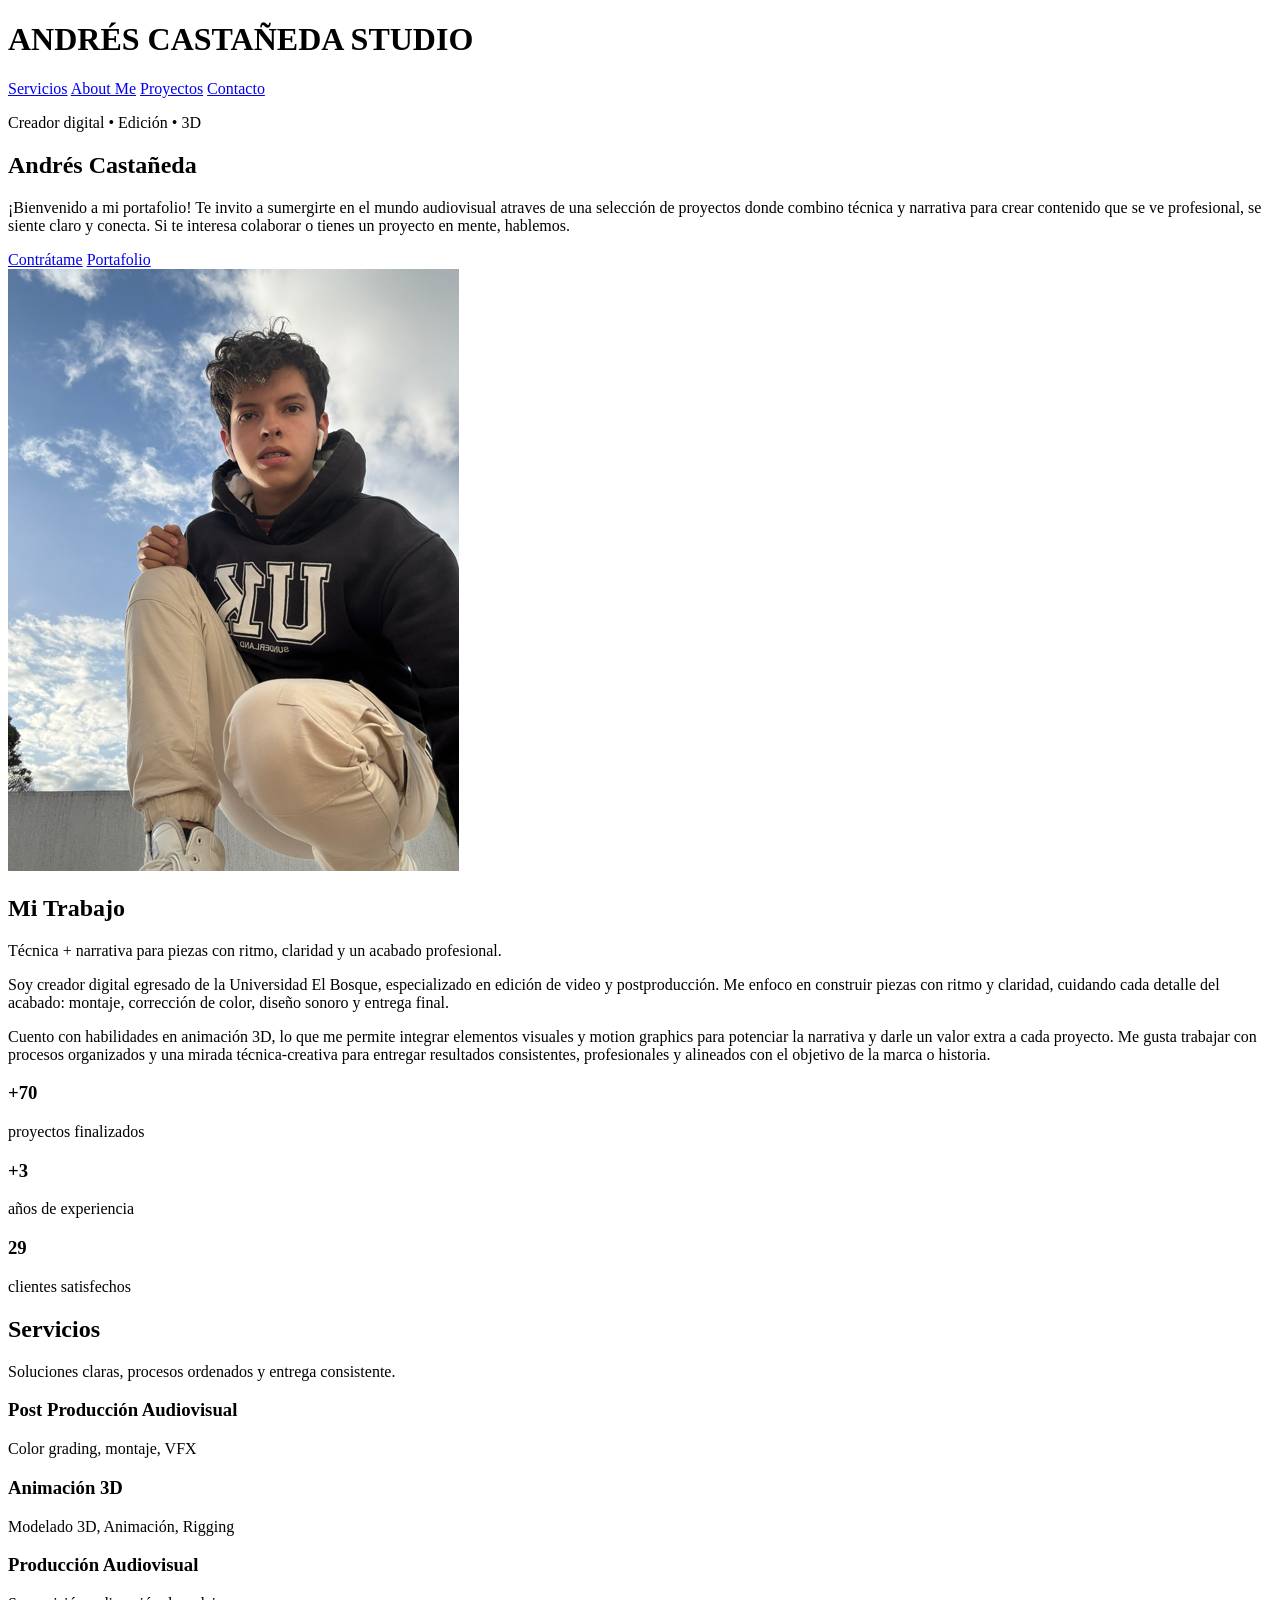
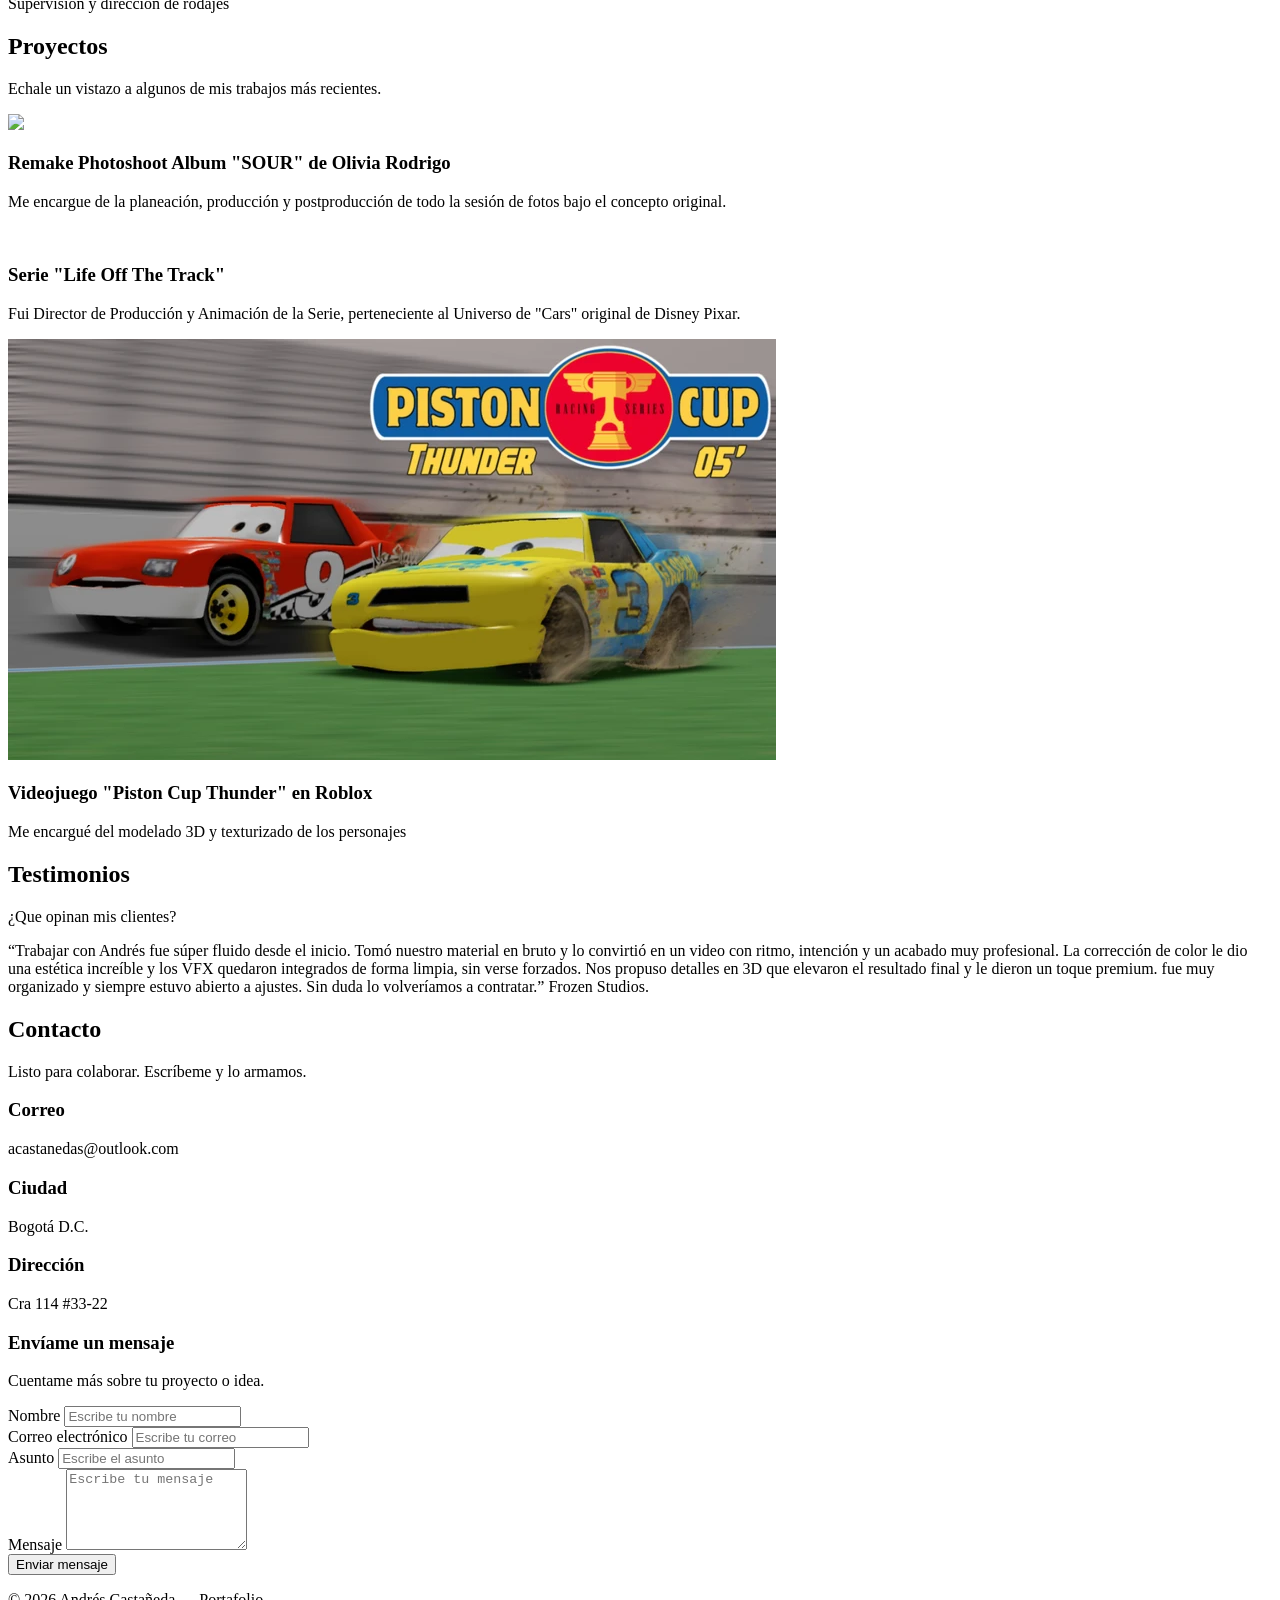
==== commit 0afe3b4d: "Modificaciones de texto modifiqué textos y dejé comentado unos testimonios para luego agregar junto " ====
--- a/index.html
+++ b/index.html
@@ -16,7 +16,7 @@
 
       <nav class="menu">
         <a href="#servicios">Servicios</a>
-        <a href="#about">About</a>
+        <a href="#about">About Me</a>
         <a href="#proyectos">Proyectos</a>
         <a href="#contacto" class="menu__cta">Contacto</a>
       </nav>
@@ -58,7 +58,7 @@
       <div class="wrap section__grid">
 
         <div class="section__title">
-          <h2>About me</h2>
+          <h2>Mi Trabajo</h2>
           <p class="muted">
             Técnica + narrativa para piezas con ritmo, claridad y un acabado profesional.
           </p>
@@ -72,7 +72,8 @@
           </p>
 
           <p>
-            Además, cuento con habilidades en animación 3D, lo que me permite integrar elementos visuales y motion graphics
+            
+            Cuento con habilidades en animación 3D, lo que me permite integrar elementos visuales y motion graphics
             para potenciar la narrativa y darle un valor extra a cada proyecto. Me gusta trabajar con procesos organizados y
             una mirada técnica-creativa para entregar resultados consistentes, profesionales y alineados con el objetivo de la marca o historia.
           </p>
@@ -172,6 +173,19 @@
             sin verse forzados. Nos propuso detalles en 3D que elevaron el resultado final y le dieron un toque premium.
             fue muy organizado y siempre estuvo abierto a ajustes. Sin duda lo volveríamos a contratar.”  Frozen Studios.
           </p>
+          <!--OTROS TESTIMONIOS QUE FALTAN POR AGREGAR CON ANIMACION EN JS-->
+           <!--
+          <p class="quote">
+            “Trabajar con Andrés fue una experiencia muy fluida y profesional. Entendió la idea del proyecto desde el principio y logró transformarla en un video con una estética muy cuidada y un acabado visual impresionante. Su manejo de la edición y los elementos 3D hizo que el resultado final se viera mucho más dinámico e impactante.”
+— Valentina R., directora creativa
+          </p>-->
+
+           <!--
+          <p class="quote">
+            “Andrés tiene una gran capacidad para convertir conceptos en piezas visuales atractivas. En nuestro proyecto, no solo entregó una edición de video limpia y bien estructurada, sino que además integró recursos 3D que elevaron por completo la calidad de la propuesta. Fue responsable, creativo y muy atento a cada detalle.”
+— Santiago M., productor audiovisual
+          </p>-->
+          
         </div>
       </div>
     </section>
@@ -202,7 +216,7 @@
 
     <div class="contacto__formulario card">
       <h3>Envíame un mensaje</h3>
-      <p class="muted">Este formulario es visual y no envía información todavía.</p>
+      <p class="muted">Cuentame más sobre tu proyecto o idea.</p>
 
       <form class="formulario-contacto">
         <div class="formulario__grupo">
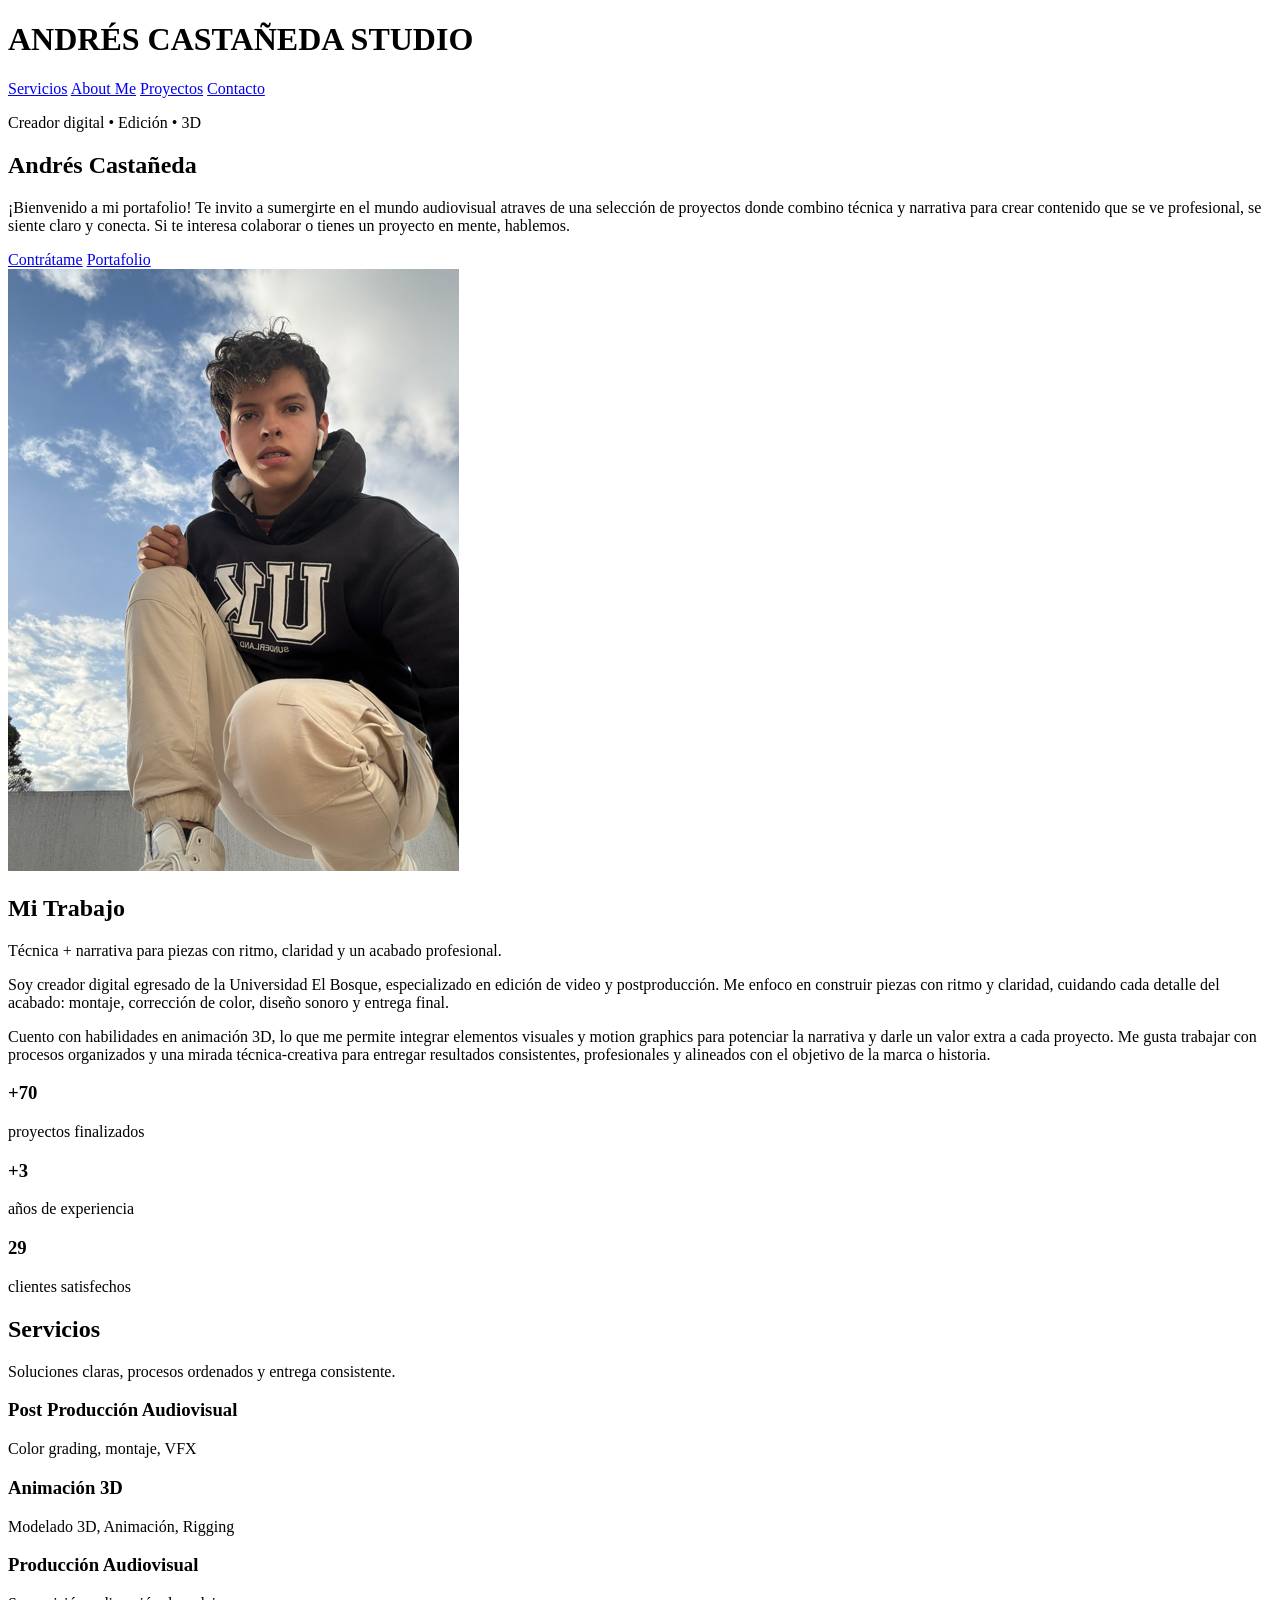
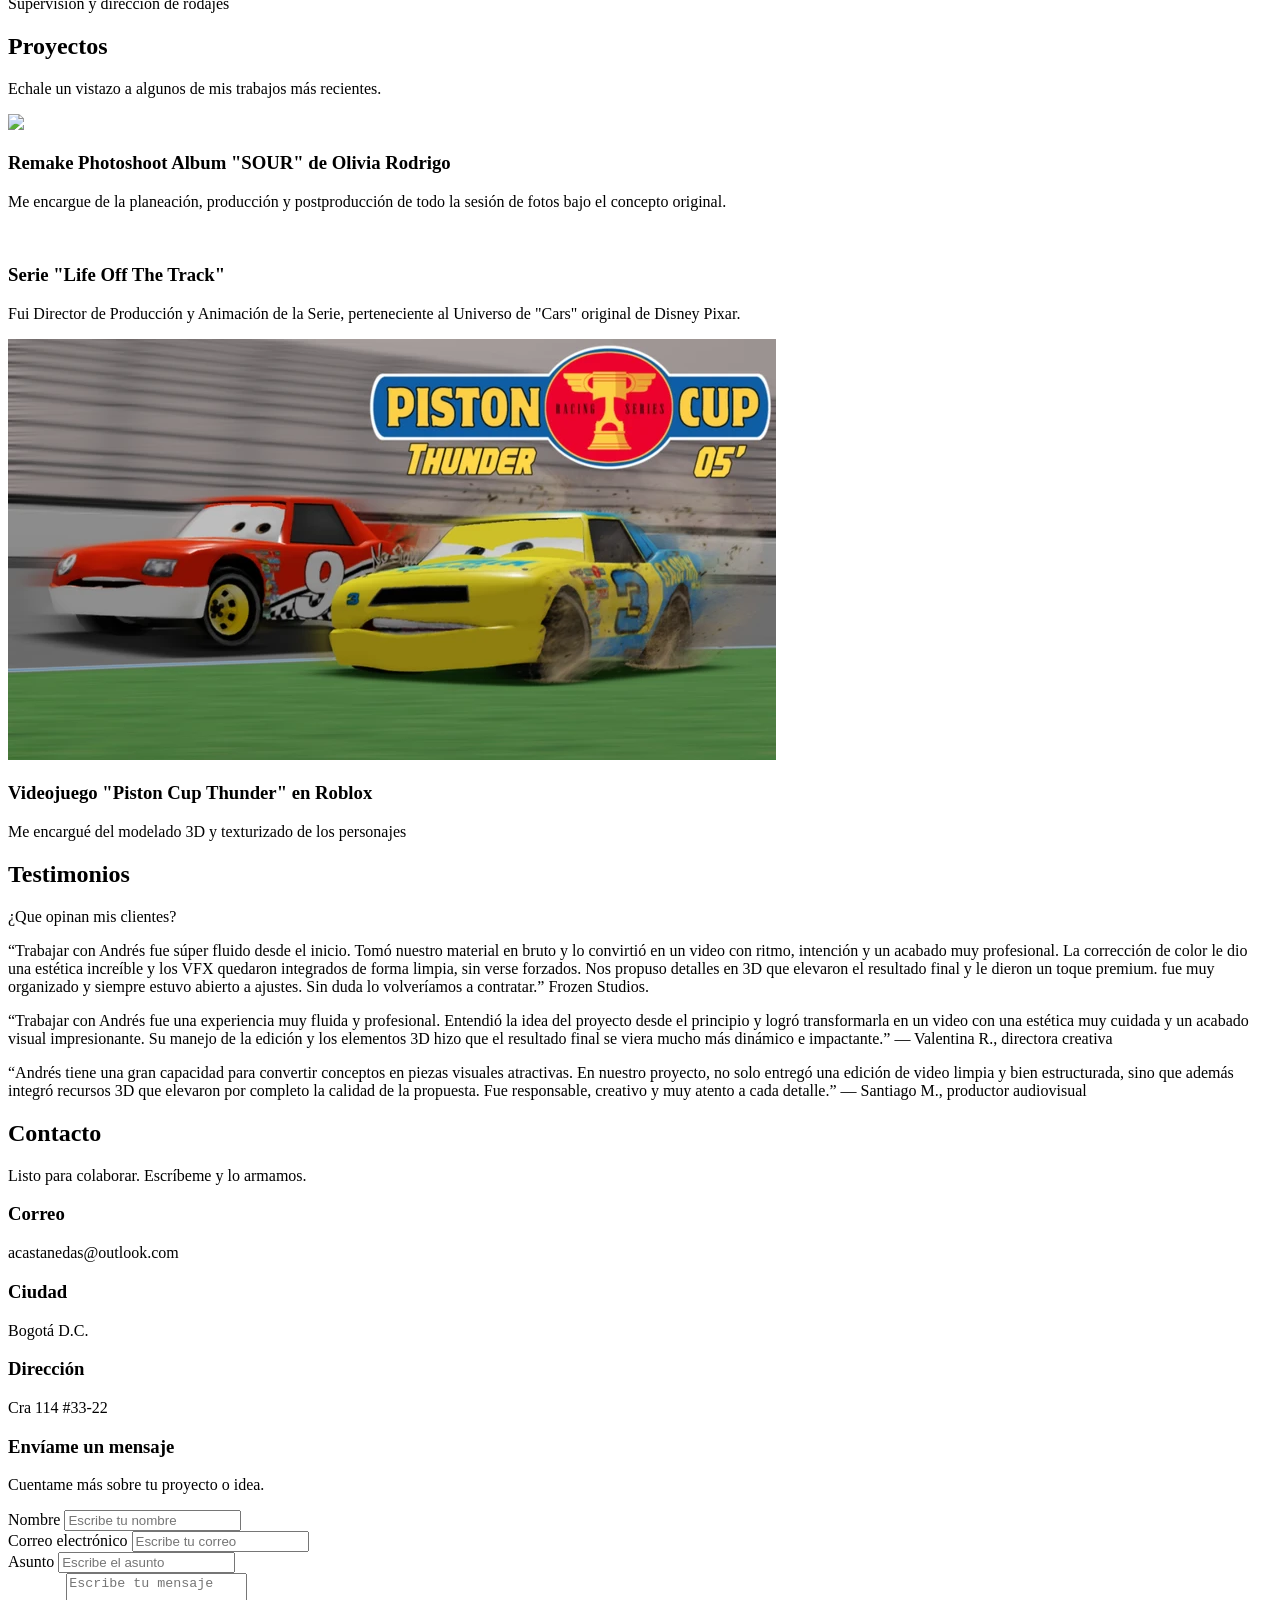
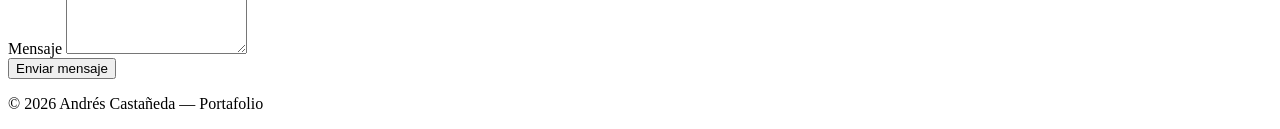
==== commit f5961e37: "href y animacion corregi el href y animacion del carrusel" ====
--- a/index.html
+++ b/index.html
@@ -16,7 +16,7 @@
 
       <nav class="menu">
         <a href="#servicios">Servicios</a>
-        <a href="#about">About Me</a>
+        <a href="./about-me.html">About Me</a>
         <a href="#proyectos">Proyectos</a>
         <a href="#contacto" class="menu__cta">Contacto</a>
       </nav>
@@ -165,26 +165,28 @@
           <h2>Testimonios</h2>
           <p class="muted">¿Que opinan mis clientes?</p>
         </div>
-
-        <div class="card testimonial">
-          <p class="quote">
-            “Trabajar con Andrés fue súper fluido desde el inicio. Tomó nuestro material en bruto y lo convirtió en un video con ritmo,
-            intención y un acabado muy profesional. La corrección de color le dio una estética increíble y los VFX quedaron integrados de forma limpia,
-            sin verse forzados. Nos propuso detalles en 3D que elevaron el resultado final y le dieron un toque premium.
-            fue muy organizado y siempre estuvo abierto a ajustes. Sin duda lo volveríamos a contratar.”  Frozen Studios.
-          </p>
-          <!--OTROS TESTIMONIOS QUE FALTAN POR AGREGAR CON ANIMACION EN JS-->
-           <!--
-          <p class="quote">
-            “Trabajar con Andrés fue una experiencia muy fluida y profesional. Entendió la idea del proyecto desde el principio y logró transformarla en un video con una estética muy cuidada y un acabado visual impresionante. Su manejo de la edición y los elementos 3D hizo que el resultado final se viera mucho más dinámico e impactante.”
-— Valentina R., directora creativa
-          </p>-->
-
-           <!--
-          <p class="quote">
-            “Andrés tiene una gran capacidad para convertir conceptos en piezas visuales atractivas. En nuestro proyecto, no solo entregó una edición de video limpia y bien estructurada, sino que además integró recursos 3D que elevaron por completo la calidad de la propuesta. Fue responsable, creativo y muy atento a cada detalle.”
-— Santiago M., productor audiovisual
-          </p>-->
+        <div class="carrusel">
+          <div class="testimonial">
+            <p class="quote">
+              “Trabajar con Andrés fue súper fluido desde el inicio. Tomó nuestro material en bruto y lo convirtió en un video con ritmo,
+              intención y un acabado muy profesional. La corrección de color le dio una estética increíble y los VFX quedaron integrados de forma limpia,
+              sin verse forzados. Nos propuso detalles en 3D que elevaron el resultado final y le dieron un toque premium.
+              fue muy organizado y siempre estuvo abierto a ajustes. Sin duda lo volveríamos a contratar.”  Frozen Studios.
+            </p>
+            <!--OTROS TESTIMONIOS QUE FALTAN POR AGREGAR CON ANIMACION EN JS-->
+            
+            <p class="quote">
+              “Trabajar con Andrés fue una experiencia muy fluida y profesional. Entendió la idea del proyecto desde el principio y logró transformarla en un video con una estética muy cuidada y un acabado visual impresionante. Su manejo de la edición y los elementos 3D hizo que el resultado final se viera mucho más dinámico e impactante.”
+              — Valentina R., directora creativa
+            </p>
+
+
+            <p class="quote">
+              “Andrés tiene una gran capacidad para convertir conceptos en piezas visuales atractivas. En nuestro proyecto, no solo entregó una edición de video limpia y bien estructurada, sino que además integró recursos 3D que elevaron por completo la calidad de la propuesta. Fue responsable, creativo y muy atento a cada detalle.”
+               — Santiago M., productor audiovisual
+            </p>
+            
+          </div>
           
         </div>
       </div>
@@ -252,4 +254,5 @@
   </main>
 
 </body>
+
 </html>
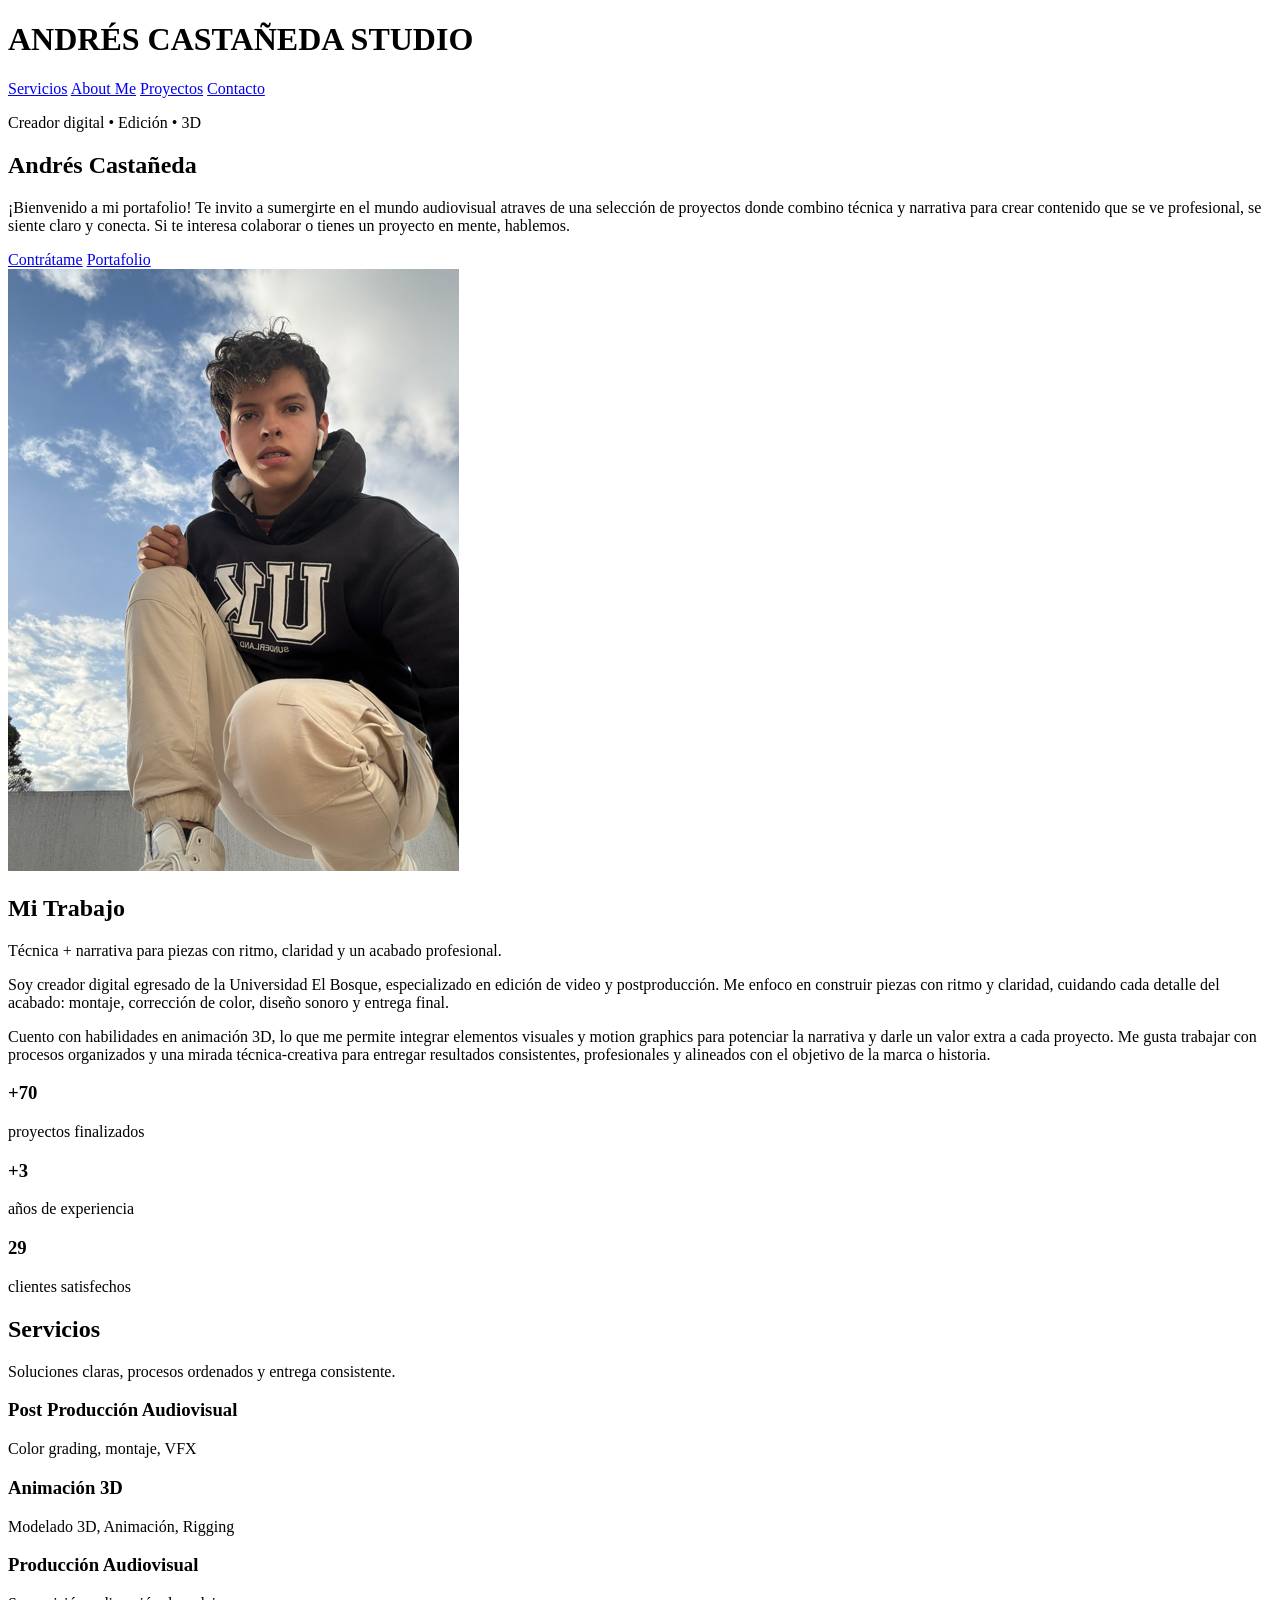
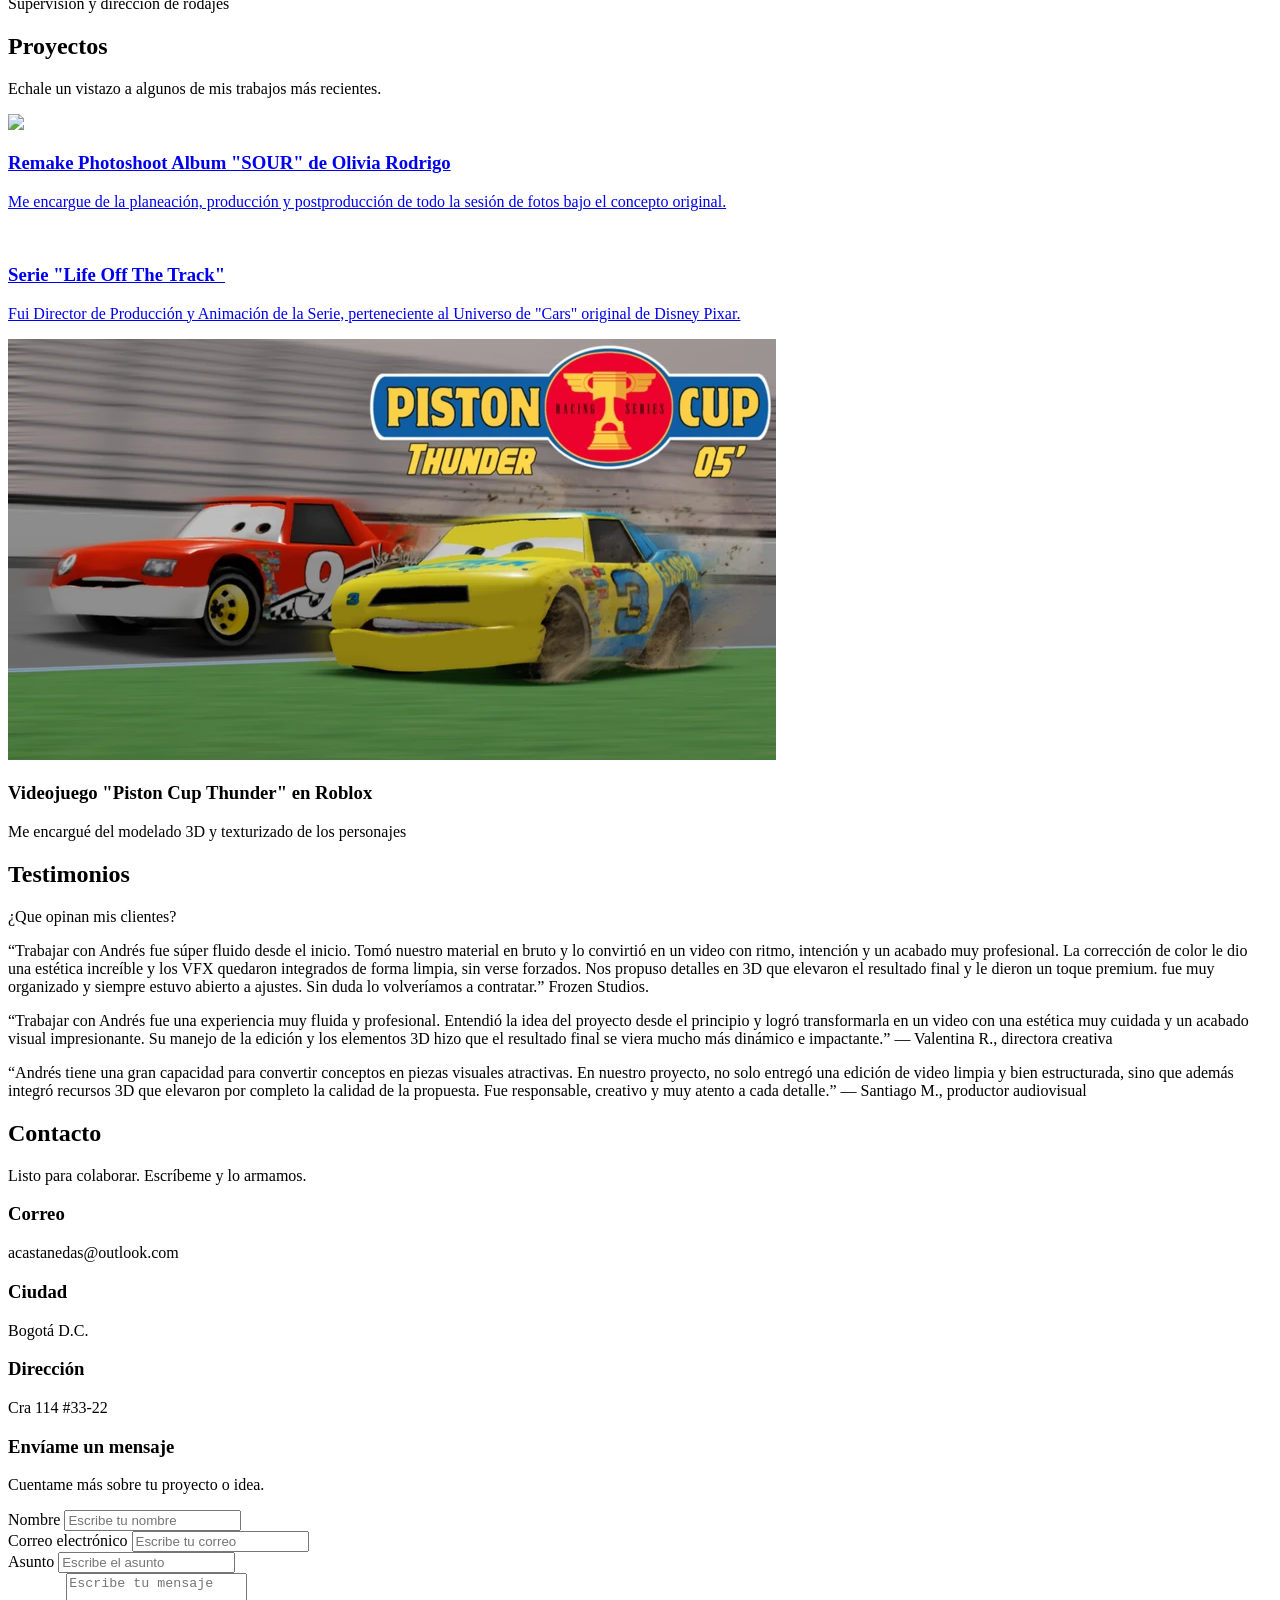
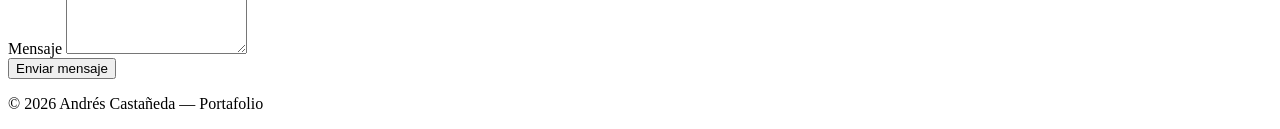
==== commit 62098851: "añadí el direccionamiento al proyecto se añadio el href a proyecto.html" ====
--- a/index.html
+++ b/index.html
@@ -135,6 +135,7 @@
         </div>
 
         <div class="grid-3">
+          <a href="./proyecto.html">
           <div class="card project">
             <div class="project__thumb"><img src="./multimedia/comparacion.png"></div>
             <h3>Remake Photoshoot Album "SOUR" de Olivia Rodrigo</h3>
@@ -148,7 +149,8 @@
 
 
             </p>
-          </div>
+          </a>
+        </div>
 
           <div class="card project">
             <div class="project__thumb"><img src="./multimedia/noFilter.webp" alt=""></div>
